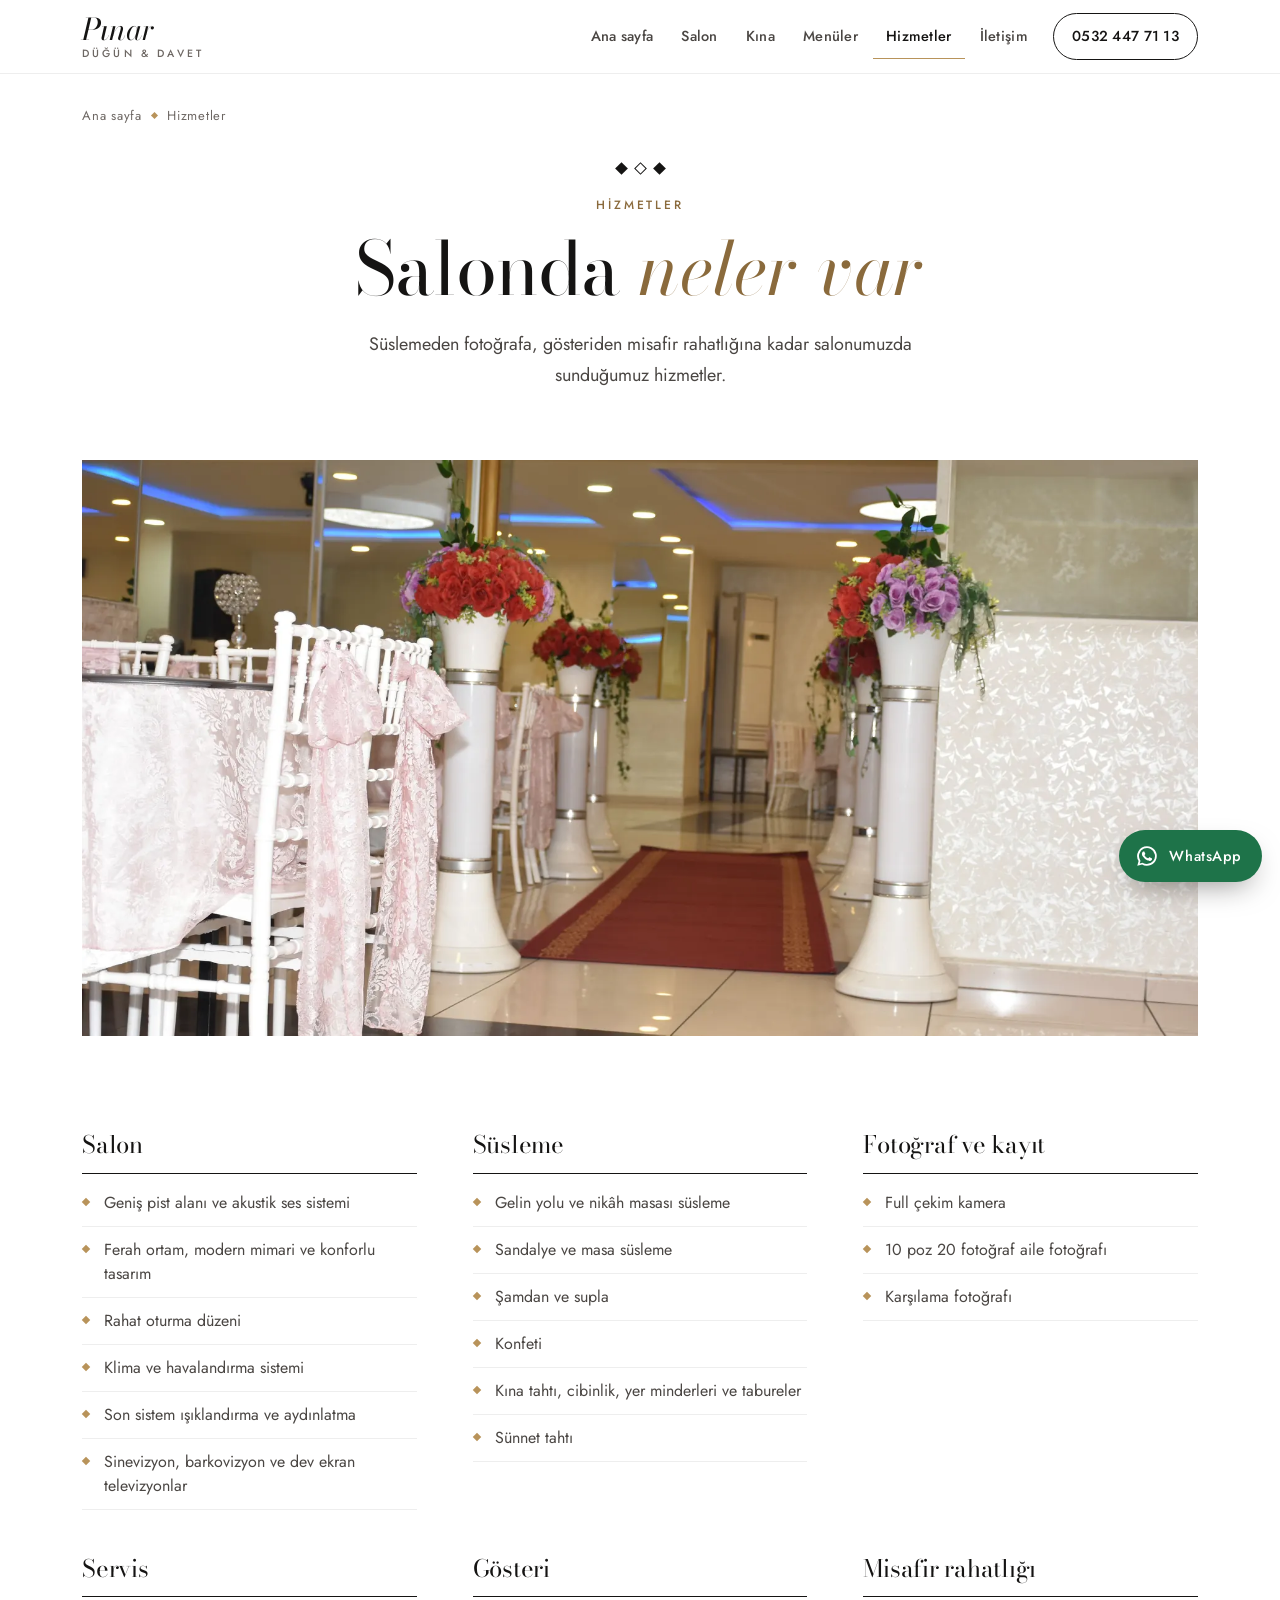
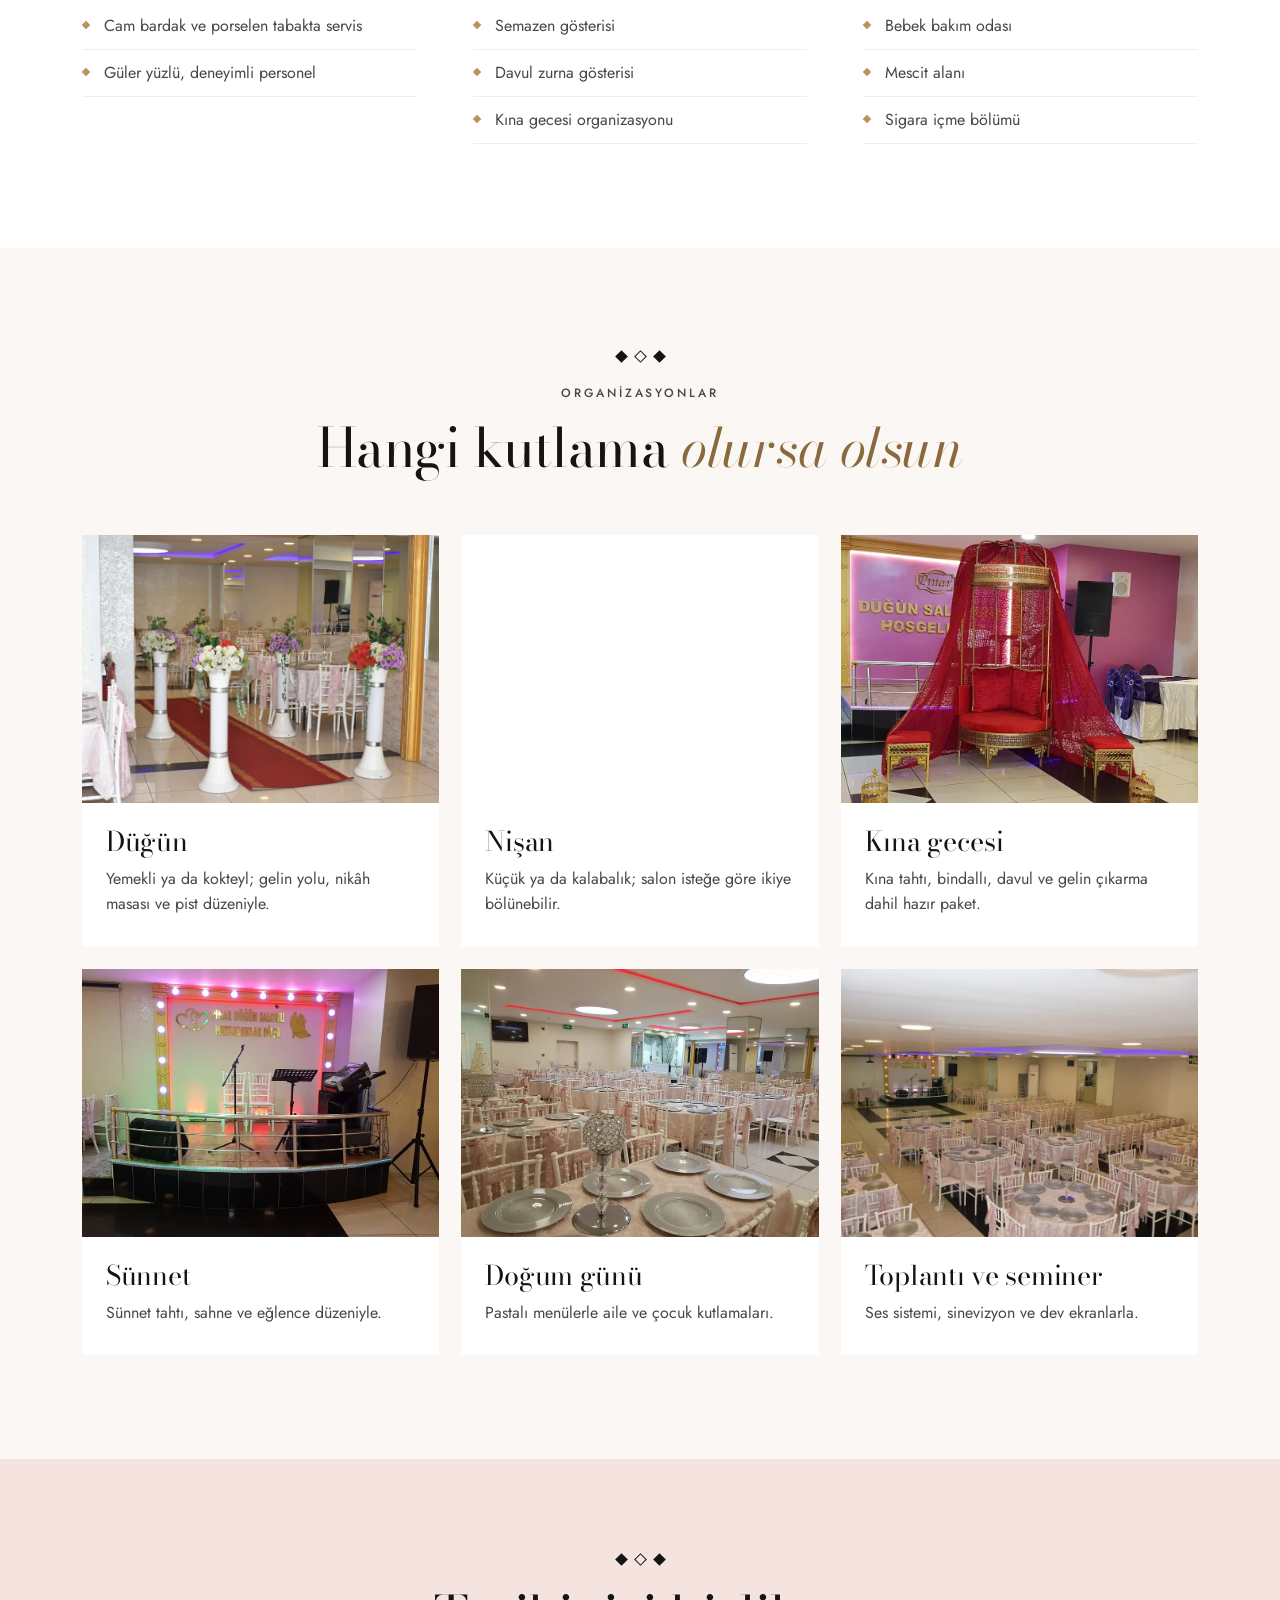
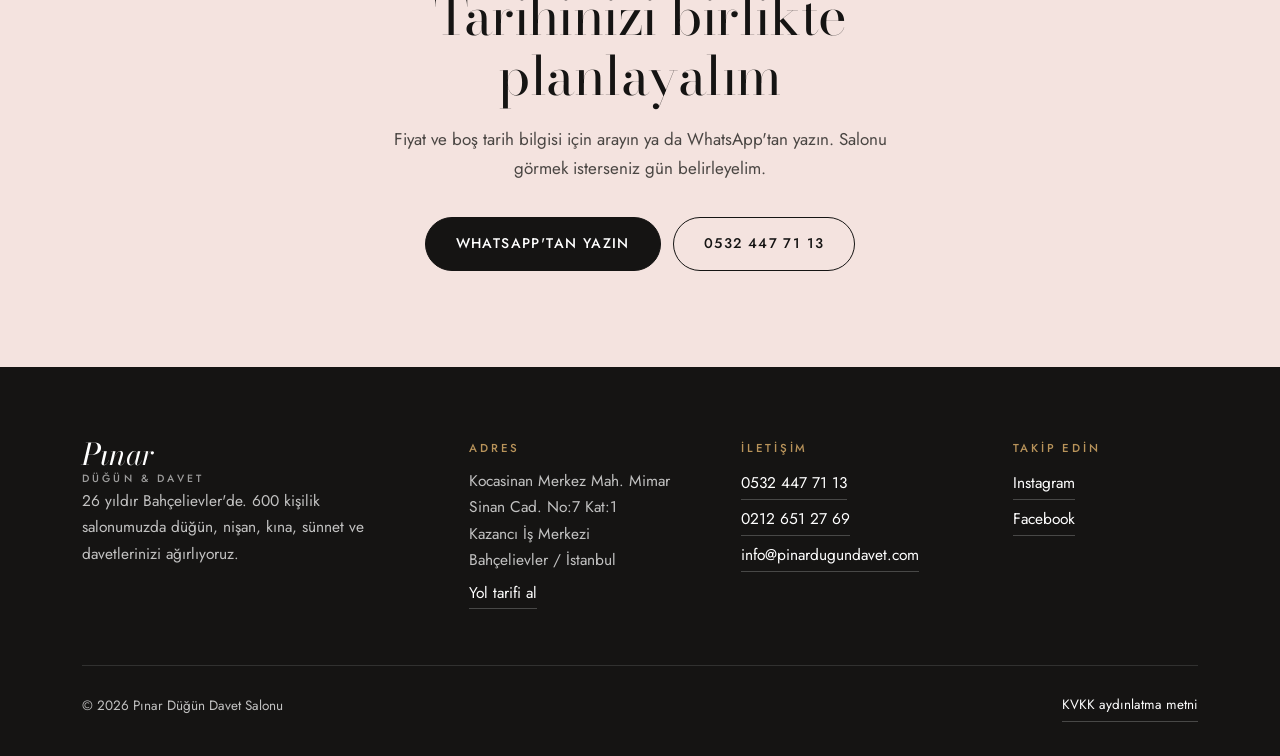
==== hizmetler/index.html @ fd4e66b7 "feat: Pinar Dugun Davet yeni sitesi - 7 sayfa: ana sayfa, salon, kina organizasyonu, menuler, hizmet" ====
<!doctype html>
<html lang="tr">
<head>
<meta charset="utf-8">
<meta name="viewport" content="width=device-width, initial-scale=1">
<title>Hizmetler | Pınar Düğün Salonu Bahçelievler</title>
<meta name="description" content="Gelin yolu ve nikâh masası süsleme, full çekim kamera, aile fotoğrafı, semazen, davul zurna, sinevizyon, bebek bakım odası ve mescit.">
<link rel="canonical" href="https://pinardugundavet.com/hizmetler/">
<meta name="theme-color" content="#FFFFFF">
<meta property="og:type" content="website">
<meta property="og:locale" content="tr_TR">
<meta property="og:site_name" content="Pınar Düğün &amp; Davet">
<meta property="og:url" content="https://pinardugundavet.com/hizmetler/">
<meta property="og:title" content="Hizmetler | Pınar Düğün Salonu Bahçelievler">
<meta property="og:description" content="Gelin yolu ve nikâh masası süsleme, full çekim kamera, aile fotoğrafı, semazen, davul zurna, sinevizyon, bebek bakım odası ve mescit.">
<meta property="og:image" content="https://pinardugundavet.com/assets/img/og.jpg">
<meta property="og:image:width" content="1200">
<meta property="og:image:height" content="630">
<meta name="twitter:card" content="summary_large_image">
<meta name="twitter:image" content="https://pinardugundavet.com/assets/img/og.jpg">
<link rel="icon" href="/favicon.svg" type="image/svg+xml">
<link rel="preconnect" href="https://fonts.googleapis.com">
<link rel="preconnect" href="https://fonts.gstatic.com" crossorigin>
<link rel="stylesheet" href="https://fonts.googleapis.com/css2?family=Bodoni+Moda:ital,opsz,wght@0,6..96,400;0,6..96,500;1,6..96,400&family=Jost:wght@400;500&display=swap">
<link rel="preload" as="image" href="/assets/img/cicekli-sutunlar-900.webp" imagesrcset="/assets/img/cicekli-sutunlar-900.webp 900w, /assets/img/cicekli-sutunlar-1800.webp 1800w" imagesizes="100vw" fetchpriority="high">
<link rel="stylesheet" href="/assets/stil.css">
<script type="application/ld+json">{"@context":"https://schema.org","@type":"BreadcrumbList","itemListElement":[{"@type":"ListItem","position":1,"name":"Ana sayfa","item":"https://pinardugundavet.com/"},{"@type":"ListItem","position":2,"name":"Hizmetler"}]}</script>
</head>
<body>
<a class="atla" href="#icerik">İçeriğe geç</a>
<header class="ust">
  <div class="sar ust__ic">
    <a class="logo" href="/" aria-label="Pınar Düğün &amp; Davet ana sayfa">
      <span class="logo__ad">Pınar</span>
      <span class="logo__alt">Düğün &amp; Davet</span>
    </a>
    <button class="menu-dugme" type="button" aria-expanded="false" aria-controls="ana-menu">
      <span class="menu-dugme__cizgi" aria-hidden="true"></span><span>Menü</span>
    </button>
    <nav class="ust__menu" id="ana-menu" aria-label="Ana menü"><a href="/">Ana sayfa</a><a href="/salon/">Salon</a><a href="/kina-organizasyonu/">Kına</a><a href="/menuler/">Menüler</a><a href="/hizmetler/" aria-current="page">Hizmetler</a><a href="/iletisim/">İletişim</a>
      <a class="ust__ara" href="tel:+905324477113">0532 447 71 13</a>
    </nav>
  </div>
</header>
<main id="icerik">

<div class="sar"><nav aria-label="Neredesiniz"><ol class="kirinti"><li><a href="/">Ana sayfa</a></li><li aria-current="page">Hizmetler</li></ol></nav></div>

<div class="sar">
  <header class="ic-baslik">
    <div class="baklava" aria-hidden="true"><i></i><i></i><i></i></div>
    <p class="ust-yazi">Hizmetler</p>
    <h1>Salonda <em>neler var</em></h1>
    <p>Süslemeden fotoğrafa, gösteriden misafir rahatlığına kadar salonumuzda sunduğumuz hizmetler.</p>
  </header>
</div>
<div class="sar ic-gorsel"><img src="/assets/img/cicekli-sutunlar-900.webp" srcset="/assets/img/cicekli-sutunlar-900.webp 900w, /assets/img/cicekli-sutunlar-1800.webp 1800w" sizes="100vw" alt="Gelin yolunu çevreleyen çiçek sütunları" loading="eager" decoding="async"></div>
<section class="bolum bolum--ust-yok">
  <div class="sar"><div class="hizmet-izgara"><div class="hizmet-grup"><h3>Salon</h3><ul class="liste"><li>Geniş pist alanı ve akustik ses sistemi</li><li>Ferah ortam, modern mimari ve konforlu tasarım</li><li>Rahat oturma düzeni</li><li>Klima ve havalandırma sistemi</li><li>Son sistem ışıklandırma ve aydınlatma</li><li>Sinevizyon, barkovizyon ve dev ekran televizyonlar</li></ul></div><div class="hizmet-grup"><h3>Süsleme</h3><ul class="liste"><li>Gelin yolu ve nikâh masası süsleme</li><li>Sandalye ve masa süsleme</li><li>Şamdan ve supla</li><li>Konfeti</li><li>Kına tahtı, cibinlik, yer minderleri ve tabureler</li><li>Sünnet tahtı</li></ul></div><div class="hizmet-grup"><h3>Fotoğraf ve kayıt</h3><ul class="liste"><li>Full çekim kamera</li><li>10 poz 20 fotoğraf aile fotoğrafı</li><li>Karşılama fotoğrafı</li></ul></div><div class="hizmet-grup"><h3>Servis</h3><ul class="liste"><li>Cam bardak ve porselen tabakta servis</li><li>Güler yüzlü, deneyimli personel</li></ul></div><div class="hizmet-grup"><h3>Gösteri</h3><ul class="liste"><li>Semazen gösterisi</li><li>Davul zurna gösterisi</li><li>Kına gecesi organizasyonu</li></ul></div><div class="hizmet-grup"><h3>Misafir rahatlığı</h3><ul class="liste"><li>Bebek bakım odası</li><li>Mescit alanı</li><li>Sigara içme bölümü</li></ul></div></div></div>
</section>
<section class="bolum bolum--pudra">
  <div class="sar">
    <header class="bolum__ust">
      <div class="baklava" aria-hidden="true"><i></i><i></i><i></i></div>
      <p class="ust-yazi">Organizasyonlar</p>
      <h2>Hangi kutlama <em>olursa olsun</em></h2>
      
    </header>
    <div class="kartlar"><article class="kart"><div class="kart__gorsel"><img src="/assets/img/gelin-yolu-900.webp" srcset="/assets/img/gelin-yolu-900.webp 900w, /assets/img/gelin-yolu-1800.webp 1800w" sizes="(max-width: 640px) 100vw, (max-width: 1000px) 50vw, 33vw" alt="Düğün" loading="lazy" decoding="async"></div><div class="kart__ic"><h3>Düğün</h3><p>Yemekli ya da kokteyl; gelin yolu, nikâh masası ve pist düzeniyle.</p></div></article><article class="kart"><div class="kart__gorsel"><img src="/assets/img/cicekli-sutunlar-900.webp" srcset="/assets/img/cicekli-sutunlar-900.webp 900w, /assets/img/cicekli-sutunlar-1800.webp 1800w" sizes="(max-width: 640px) 100vw, (max-width: 1000px) 50vw, 33vw" alt="Nişan" loading="lazy" decoding="async"></div><div class="kart__ic"><h3>Nişan</h3><p>Küçük ya da kalabalık; salon isteğe göre ikiye bölünebilir.</p></div></article><article class="kart"><div class="kart__gorsel"><img src="/assets/img/kina-tahti-900.webp" srcset="/assets/img/kina-tahti-900.webp 900w, /assets/img/kina-tahti-1800.webp 1800w" sizes="(max-width: 640px) 100vw, (max-width: 1000px) 50vw, 33vw" alt="Kına gecesi" loading="lazy" decoding="async"></div><div class="kart__ic"><h3>Kına gecesi</h3><p>Kına tahtı, bindallı, davul ve gelin çıkarma dahil hazır paket.</p></div></article><article class="kart"><div class="kart__gorsel"><img src="/assets/img/sahne-orkestra-900.webp" srcset="/assets/img/sahne-orkestra-900.webp 900w, /assets/img/sahne-orkestra-1800.webp 1800w" sizes="(max-width: 640px) 100vw, (max-width: 1000px) 50vw, 33vw" alt="Sünnet" loading="lazy" decoding="async"></div><div class="kart__ic"><h3>Sünnet</h3><p>Sünnet tahtı, sahne ve eğlence düzeniyle.</p></div></article><article class="kart"><div class="kart__gorsel"><img src="/assets/img/kristal-susleme-900.webp" srcset="/assets/img/kristal-susleme-900.webp 900w, /assets/img/kristal-susleme-1800.webp 1800w" sizes="(max-width: 640px) 100vw, (max-width: 1000px) 50vw, 33vw" alt="Doğum günü" loading="lazy" decoding="async"></div><div class="kart__ic"><h3>Doğum günü</h3><p>Pastalı menülerle aile ve çocuk kutlamaları.</p></div></article><article class="kart"><div class="kart__gorsel"><img src="/assets/img/salon-sahne-900.webp" srcset="/assets/img/salon-sahne-900.webp 900w, /assets/img/salon-sahne-1800.webp 1800w" sizes="(max-width: 640px) 100vw, (max-width: 1000px) 50vw, 33vw" alt="Toplantı ve seminer" loading="lazy" decoding="async"></div><div class="kart__ic"><h3>Toplantı ve seminer</h3><p>Ses sistemi, sinevizyon ve dev ekranlarla.</p></div></article></div>
  </div>
</section>

<section class="cta">
  <div class="sar cta__ic">
    <div class="baklava" aria-hidden="true"><i></i><i></i><i></i></div>
    <h2>Tarihinizi birlikte planlayalım</h2>
    <p>Fiyat ve boş tarih bilgisi için arayın ya da WhatsApp'tan yazın. Salonu görmek isterseniz gün belirleyelim.</p>
    <div class="eylem eylem--orta">
      <a class="btn" href="https://wa.me/905324477113?text=Merhaba%2C%20salonunuz%20hakk%C4%B1nda%20bilgi%20almak%20istiyorum." target="_blank" rel="noopener">WhatsApp'tan yazın</a>
      <a class="btn btn--cizgi" href="tel:+905324477113">0532 447 71 13</a>
    </div>
  </div>
</section>
</main>
<footer class="alt">
  <div class="sar">
    <div class="alt__izgara">
      <div>
        <p class="logo logo--alt"><span class="logo__ad">Pınar</span><span class="logo__alt">Düğün &amp; Davet</span></p>
        <p class="alt__metin">26 yıldır Bahçelievler'de. 600 kişilik salonumuzda düğün,
          nişan, kına, sünnet ve davetlerinizi ağırlıyoruz.</p>
      </div>
      <div>
        <p class="alt__baslik">Adres</p>
        <p>Kocasinan Merkez Mah. Mimar Sinan Cad. No:7 Kat:1<br>Kazancı İş Merkezi<br>Bahçelievler / İstanbul</p>
        <p><a href="https://www.google.com/maps/search/?api=1&query=P%C4%B1nar+D%C3%BC%C4%9F%C3%BCn+Davet+Salonu+Kocasinan+Bah%C3%A7elievler" target="_blank" rel="noopener">Yol tarifi al</a></p>
      </div>
      <div>
        <p class="alt__baslik">İletişim</p>
        <p><a href="tel:+905324477113">0532 447 71 13</a></p>
        <p><a href="tel:+902126512769">0212 651 27 69</a></p>
        <p><a href="mailto:info@pinardugundavet.com">info@pinardugundavet.com</a></p>
      </div>
      <div>
        <p class="alt__baslik">Takip edin</p>
        <p><a href="https://www.instagram.com/pinardugundavet/" target="_blank" rel="noopener">Instagram</a></p>
        <p><a href="https://www.facebook.com/pinardugundavetsalonu/" target="_blank" rel="noopener">Facebook</a></p>
      </div>
    </div>
    <div class="alt__satir">
      <span>&copy; <span id="yil">2026</span> Pınar Düğün Davet Salonu</span>
      <a href="/kvkk/">KVKK aydınlatma metni</a>
    </div>
  </div>
</footer>
<a class="wp" href="https://wa.me/905324477113?text=Merhaba%2C%20salonunuz%20hakk%C4%B1nda%20bilgi%20almak%20istiyorum." target="_blank" rel="noopener" aria-label="WhatsApp'tan yazın">
  <svg viewBox="0 0 24 24" aria-hidden="true"><path fill="currentColor" d="M12 2.2a9.8 9.8 0 0 0-8.4 14.9L2.3 21.8l4.8-1.3A9.8 9.8 0 1 0 12 2.2Zm0 17.8a8 8 0 0 1-4.1-1.1l-.3-.2-2.9.8.8-2.8-.2-.3A8 8 0 1 1 12 20Zm4.4-6c-.2-.1-1.4-.7-1.7-.8-.2-.1-.4-.1-.5.1l-.8.9c-.1.2-.3.2-.5.1a6.6 6.6 0 0 1-3.3-2.9c-.2-.4.2-.4.7-1.3.1-.2 0-.3 0-.4l-.8-1.8c-.2-.5-.4-.4-.5-.4h-.5a.9.9 0 0 0-.7.3 2.8 2.8 0 0 0-.9 2.1 4.9 4.9 0 0 0 1 2.6 11.2 11.2 0 0 0 4.3 3.8c1.6.7 2.2.7 3 .6a2.6 2.6 0 0 0 1.7-1.2 2.1 2.1 0 0 0 .1-1.2c0-.1-.2-.2-.4-.3Z"/></svg>
  <span>WhatsApp</span>
</a>
<script src="/assets/site.js" defer></script>
</body>
</html>
---- assets/stil.css ----
:root{
  --beyaz:#FFFFFF;
  --kirik:#FAF7F5;
  --pudra:#F4E3DF;
  --murekkep:#151413;
  --murekkep-2:#4A4643;
  --murekkep-3:#6E6864;
  --cizgi:rgba(21,20,19,.13);
  --cizgi-2:rgba(21,20,19,.07);
  --altin:#8A6A3C;
  --altin-2:#B8935A;
  --olcu:1160px;
  --dar:780px;
  --baslik:'Bodoni Moda','Didot','Bodoni MT',Georgia,serif;
  --govde:'Jost',ui-sans-serif,system-ui,'Segoe UI',sans-serif;
  --gecis:.3s cubic-bezier(.22,.61,.36,1);
}

*{box-sizing:border-box;margin:0;padding:0}
html{scroll-behavior:smooth;-webkit-text-size-adjust:100%}
@media (prefers-reduced-motion:reduce){
  html{scroll-behavior:auto}
  *,*::before,*::after{animation:none!important;transition-duration:.01ms!important}
}
body{
  background:var(--beyaz);color:var(--murekkep);
  font-family:var(--govde);font-size:17px;line-height:1.7;
  -webkit-font-smoothing:antialiased;
}
img{display:block;max-width:100%;height:auto}
:target{scroll-margin-top:96px}

.sar{max-width:var(--olcu);margin:0 auto;padding-inline:22px;width:100%}
.sar--dar{max-width:var(--dar)}

a{color:inherit;text-decoration:none;transition:color var(--gecis)}
a:focus-visible,button:focus-visible,summary:focus-visible{outline:2px solid var(--altin);outline-offset:4px;border-radius:2px}

.atla{position:absolute;left:-9999px;top:0;z-index:60;padding:12px 18px;background:var(--murekkep);color:#fff}
.atla:focus{left:10px;top:10px}

/* ---------- baslik dili ---------- */
.ust-yazi{font-size:12px;font-weight:500;letter-spacing:.24em;text-transform:uppercase;color:var(--altin)}
h1,h2,h3{font-family:var(--baslik);font-weight:400;letter-spacing:-.01em;line-height:1.1;text-wrap:balance}
h1{font-size:clamp(42px,7vw,90px);line-height:1.03}
h2{font-size:clamp(32px,4.5vw,54px)}
h3{font-size:clamp(22px,2.4vw,28px)}
h1 em,h2 em{font-style:italic;color:var(--altin)}

/* ---------- baklava motifi (salonun zemininden) ---------- */
.baklava{display:flex;justify-content:center;gap:10px;margin-bottom:22px}
.baklava i{width:9px;height:9px;transform:rotate(45deg);background:var(--murekkep)}
.baklava i:nth-child(2){background:transparent;border:1px solid var(--murekkep)}
.baklava--sol{justify-content:flex-start}

/* ---------- ust ---------- */
.ust{position:sticky;top:0;z-index:50;background:rgba(255,255,255,.95);backdrop-filter:blur(10px);border-bottom:1px solid var(--cizgi-2)}
.ust__ic{display:flex;align-items:center;justify-content:space-between;gap:18px;padding-block:13px}
.logo{display:flex;flex-direction:column;line-height:1}
.logo__ad{font-family:var(--baslik);font-size:30px;font-style:italic;letter-spacing:-.01em}
.logo__alt{font-size:10.5px;font-weight:500;letter-spacing:.3em;text-transform:uppercase;color:var(--murekkep-3);margin-top:5px}
.ust__menu{display:flex;align-items:center;gap:2px}
.ust__menu a{font-size:14.5px;font-weight:500;letter-spacing:.02em;color:var(--murekkep-2);padding:10px 13px;min-height:44px;display:inline-flex;align-items:center}
.ust__menu a:hover{color:var(--murekkep)}
.ust__menu a[aria-current="page"]{color:var(--murekkep);box-shadow:inset 0 -1px 0 var(--altin-2)}
.ust__menu .ust__ara{margin-left:10px;border:1px solid var(--murekkep);color:var(--murekkep);padding-inline:18px;border-radius:999px;transition:background var(--gecis),color var(--gecis)}
.ust__menu .ust__ara:hover{background:var(--murekkep);color:#fff}

.menu-dugme{display:none;align-items:center;gap:10px;background:none;border:1px solid var(--cizgi);border-radius:999px;padding:0 16px;min-height:44px;font:500 13px var(--govde);letter-spacing:.14em;text-transform:uppercase;color:var(--murekkep);cursor:pointer}
.menu-dugme__cizgi,.menu-dugme__cizgi::before,.menu-dugme__cizgi::after{display:block;width:16px;height:1px;background:currentColor;transition:transform var(--gecis)}
.menu-dugme__cizgi{position:relative}
.menu-dugme__cizgi::before,.menu-dugme__cizgi::after{content:"";position:absolute;left:0}
.menu-dugme__cizgi::before{top:-5px}.menu-dugme__cizgi::after{top:5px}
.menu-dugme[aria-expanded="true"] .menu-dugme__cizgi{background:transparent}
.menu-dugme[aria-expanded="true"] .menu-dugme__cizgi::before{transform:translateY(5px) rotate(45deg)}
.menu-dugme[aria-expanded="true"] .menu-dugme__cizgi::after{transform:translateY(-5px) rotate(-45deg)}
@media (max-width:1000px){
  .menu-dugme{display:inline-flex}
  .ust__ic{flex-wrap:wrap}
  .ust__menu{display:none;order:3;width:100%;flex-direction:column;align-items:stretch;gap:0;padding-top:6px;border-top:1px solid var(--cizgi-2);margin-top:12px}
  .ust__menu.acik{display:flex}
  .ust__menu a{min-height:52px;font-size:16px;border-bottom:1px solid var(--cizgi-2)}
  .ust__menu .ust__ara{margin:14px 0 8px;justify-content:center}
}

/* ---------- butonlar ---------- */
.eylem{display:flex;flex-wrap:wrap;gap:12px;margin-top:34px}
.eylem--orta{justify-content:center}
.btn{display:inline-flex;align-items:center;justify-content:center;min-height:52px;padding:14px 30px;border-radius:999px;background:var(--murekkep);color:#fff;border:1px solid var(--murekkep);font-size:14px;font-weight:500;letter-spacing:.1em;text-transform:uppercase;transition:background var(--gecis),color var(--gecis),border-color var(--gecis)}
.btn:hover{background:var(--altin);border-color:var(--altin);color:#fff}
.btn--cizgi{background:transparent;color:var(--murekkep)}
.btn--cizgi:hover{background:var(--murekkep);color:#fff;border-color:var(--murekkep)}
.btn--acik{background:#fff;color:var(--murekkep);border-color:#fff}
.btn--acik:hover{background:var(--pudra);border-color:var(--pudra);color:var(--murekkep)}

/* ---------- kahraman ---------- */
.kahraman{position:relative;min-height:min(86vh,840px);display:flex;align-items:flex-end;color:#fff;overflow:hidden;background:var(--murekkep)}
.kahraman__gorsel{position:absolute;inset:0}
.kahraman__gorsel img{width:100%;height:100%;object-fit:cover;object-position:50% 58%}
.kahraman::after{content:"";position:absolute;inset:0;background:linear-gradient(90deg,rgba(21,20,19,.62) 0%,rgba(21,20,19,.28) 48%,rgba(21,20,19,0) 76%),linear-gradient(180deg,rgba(21,20,19,.22) 0%,rgba(21,20,19,0) 34%,rgba(21,20,19,.6) 100%)}
@media (max-width:760px){.kahraman::after{background:linear-gradient(180deg,rgba(21,20,19,.3) 0%,rgba(21,20,19,.25) 40%,rgba(21,20,19,.8) 100%)}}
.kahraman__ic{position:relative;z-index:2;padding-block:120px 70px}
.kahraman .ust-yazi{color:var(--pudra)}
.kahraman h1{margin-top:18px;max-width:14ch}
.kahraman h1 em{color:var(--pudra)}
.kahraman__metin{margin-top:22px;font-size:clamp(17px,1.5vw,19px);max-width:46ch;color:rgba(255,255,255,.9)}
.kahraman .btn--cizgi{color:#fff;border-color:rgba(255,255,255,.72)}
.kahraman .btn--cizgi:hover{background:#fff;color:var(--murekkep);border-color:#fff}

/* ---------- olcu seridi ---------- */
.olculer{border-bottom:1px solid var(--cizgi-2)}
.olculer__izgara{display:grid;grid-template-columns:repeat(2,1fr)}
@media (min-width:860px){.olculer__izgara{grid-template-columns:repeat(4,1fr)}}
.olcu{padding:34px 18px;text-align:center}
.olcu+.olcu{border-left:1px solid var(--cizgi-2)}
@media (max-width:859px){
  .olcu:nth-child(3){border-left:0}
  .olcu:nth-child(-n+2){border-bottom:1px solid var(--cizgi-2)}
}
.olcu b{display:block;font-family:var(--baslik);font-size:clamp(34px,4vw,48px);font-weight:400;line-height:1;font-variant-numeric:lining-nums}
.olcu span{display:block;margin-top:10px;font-size:12px;font-weight:500;letter-spacing:.16em;text-transform:uppercase;color:var(--murekkep-3)}

/* ---------- bolum ---------- */
.bolum{padding-block:104px}
.bolum--ust-yok{padding-top:0}
.bolum--pudra{background:var(--kirik)}
.bolum__ust{text-align:center;max-width:680px;margin:0 auto 58px}
.bolum__ust h2{margin-top:14px}
.bolum__ust p{margin:20px auto 0;color:var(--murekkep-2);max-width:54ch}

/* ---------- hikaye ---------- */
.hikaye{display:grid;gap:52px;align-items:center;grid-template-columns:1fr}
@media (min-width:900px){.hikaye{grid-template-columns:1fr 1fr;gap:84px}}
.hikaye__gorsel{position:relative;isolation:isolate}
.hikaye__gorsel img{width:100%;aspect-ratio:4/5;object-fit:cover}
.hikaye__gorsel::after{content:"";position:absolute;inset:18px -18px -18px 18px;border:1px solid var(--altin-2);z-index:-1}
@media (max-width:899px){.hikaye__gorsel::after{inset:12px -10px -12px 10px}}
.hikaye h2{margin-top:14px}
.hikaye p{margin-top:20px;color:var(--murekkep-2)}

.zaman{list-style:none;margin-top:30px;border-top:1px solid var(--cizgi)}
.zaman li{display:grid;grid-template-columns:78px 1fr;gap:18px;padding-block:16px;border-bottom:1px solid var(--cizgi)}
.zaman b{font-family:var(--baslik);font-size:24px;font-weight:400;line-height:1.15}
.zaman span{color:var(--murekkep-2);font-size:16px;padding-top:2px}

/* ---------- organizasyon kartlari ---------- */
.kartlar{display:grid;gap:22px;grid-template-columns:1fr}
@media (min-width:640px){.kartlar{grid-template-columns:repeat(2,1fr)}}
@media (min-width:1000px){.kartlar{grid-template-columns:repeat(3,1fr)}}
.kart{display:flex;flex-direction:column;background:var(--beyaz)}
.kart__gorsel{overflow:hidden}
.kart__gorsel img{width:100%;aspect-ratio:4/3;object-fit:cover;transition:transform .8s cubic-bezier(.22,.61,.36,1)}
.kart:hover .kart__gorsel img{transform:scale(1.04)}
.kart__ic{padding:24px 24px 30px}
.kart h3{font-size:27px}
.kart p{margin-top:9px;color:var(--murekkep-2);font-size:16px;line-height:1.6}

/* ---------- galeri ---------- */
.galeri{display:grid;gap:10px;grid-template-columns:repeat(2,1fr)}
@media (min-width:860px){.galeri{grid-template-columns:repeat(4,1fr)}}
.galeri a{position:relative;display:block;overflow:hidden;background:var(--kirik)}
.galeri img{width:100%;height:100%;aspect-ratio:1;object-fit:cover;transition:transform .8s cubic-bezier(.22,.61,.36,1)}
.galeri a:hover img{transform:scale(1.05)}
.galeri a:first-child{grid-column:span 2;grid-row:span 2}
.galeri a:first-child img{aspect-ratio:auto}

/* ---------- isik kutusu ---------- */
.kutu{position:fixed;inset:0;z-index:80;background:rgba(21,20,19,.95);display:flex;align-items:center;justify-content:center;padding:64px 16px}
.kutu[hidden]{display:none}
.kutu figure{margin:0;display:flex;flex-direction:column;align-items:center}
.kutu img{max-height:80vh;max-width:min(1400px,100%);object-fit:contain}
.kutu figcaption{margin-top:16px;text-align:center;color:rgba(255,255,255,.82);font-size:14px;max-width:60ch}
.kutu button{position:absolute;background:none;border:1px solid rgba(255,255,255,.35);color:#fff;width:48px;height:48px;border-radius:999px;font-size:22px;line-height:1;cursor:pointer;transition:border-color var(--gecis),background var(--gecis)}
.kutu button:hover{border-color:#fff;background:rgba(255,255,255,.08)}
.kutu__kapat{top:14px;right:14px}
.kutu__onceki{left:14px;top:50%;transform:translateY(-50%)}
.kutu__sonraki{right:14px;top:50%;transform:translateY(-50%)}

/* ---------- liste ---------- */
.hizmet-izgara{display:grid;gap:46px 56px;grid-template-columns:1fr}
@media (min-width:760px){.hizmet-izgara{grid-template-columns:repeat(2,1fr)}}
@media (min-width:1060px){.hizmet-izgara{grid-template-columns:repeat(3,1fr)}}
.hizmet-grup h3{font-size:24px;padding-bottom:14px;border-bottom:1px solid var(--murekkep)}
.liste{list-style:none;margin-top:6px}
.liste li{position:relative;padding:11px 0 11px 22px;border-bottom:1px solid var(--cizgi-2);color:var(--murekkep-2);font-size:16px;line-height:1.5}
.liste li::before{content:"";position:absolute;left:1px;top:19px;width:6px;height:6px;transform:rotate(45deg);background:var(--altin-2)}
.liste--iki{columns:2;column-gap:48px;margin-top:22px}
.liste--iki li{break-inside:avoid}
@media (max-width:680px){.liste--iki{columns:1}}

/* ---------- menuler ---------- */
.menuler{display:grid;gap:22px;grid-template-columns:1fr}
@media (min-width:760px){.menuler{grid-template-columns:repeat(2,1fr)}}
@media (min-width:1080px){.menuler{grid-template-columns:repeat(3,1fr)}}
.menu{background:var(--beyaz);border:1px solid var(--cizgi);padding:38px 30px 32px;text-align:center;display:flex;flex-direction:column}
.menu__tur{font-size:11.5px;font-weight:500;letter-spacing:.24em;text-transform:uppercase;color:var(--altin)}
.menu h3{margin-top:12px;font-size:28px}
.menu ul{list-style:none;margin-top:22px;padding-top:20px;border-top:1px solid var(--cizgi-2)}
.menu li{padding-block:6px;color:var(--murekkep-2);font-size:16px}
.menu__not{margin-top:auto;padding-top:20px;font-size:14px;font-style:italic;color:var(--murekkep-3)}
.ekler{margin-top:44px;text-align:center;color:var(--murekkep-2)}
.ekler p+p{margin-top:6px}

/* ---------- kina vitrini ---------- */
.vitrin{display:grid;gap:52px;grid-template-columns:1fr;align-items:center}
@media (min-width:920px){.vitrin{grid-template-columns:.92fr 1.08fr;gap:76px}}
.vitrin__gorseller{display:grid;gap:12px;grid-template-columns:1.2fr 1fr;grid-template-rows:1fr 1fr}
.vitrin__gorseller img{width:100%;height:100%;object-fit:cover}
.vitrin__gorseller img:first-child{grid-row:span 2;aspect-ratio:3/4}
.vitrin__gorseller img:not(:first-child){aspect-ratio:1}
.vitrin h2{margin-top:14px}
.vitrin p{margin-top:18px;color:var(--murekkep-2)}

/* ---------- sss ---------- */
.sss-liste{border-top:1px solid var(--murekkep)}
.sss{border-bottom:1px solid var(--cizgi)}
.sss summary{list-style:none;cursor:pointer;display:flex;justify-content:space-between;align-items:center;gap:20px;padding-block:24px;min-height:56px;font-family:var(--baslik);font-size:clamp(19px,2vw,23px);line-height:1.3;transition:color var(--gecis)}
.sss summary::-webkit-details-marker{display:none}
.sss summary::after{content:"+";font-family:var(--govde);font-size:26px;font-weight:300;color:var(--altin);flex:none;transition:transform var(--gecis)}
.sss[open] summary::after{transform:rotate(45deg)}
.sss summary:hover{color:var(--altin)}
.sss p{padding-bottom:26px;color:var(--murekkep-2);max-width:62ch}

/* ---------- iletisim ---------- */
.iletisim{display:grid;gap:52px;grid-template-columns:1fr}
@media (min-width:900px){.iletisim{grid-template-columns:1fr 1.15fr;gap:64px}}
.iletisim__blok{padding-block:22px;border-bottom:1px solid var(--cizgi)}
.iletisim__blok:first-child{border-top:1px solid var(--murekkep)}
.iletisim__etiket{font-size:12px;font-weight:500;letter-spacing:.22em;text-transform:uppercase;color:var(--altin);margin-bottom:6px}
.iletisim__blok a{display:inline-flex;align-items:center;min-height:40px;font-family:var(--baslik);font-size:25px}
.iletisim__blok a:hover{color:var(--altin)}
.iletisim__blok address{font-style:normal;font-size:18px;line-height:1.6}
.harita{width:100%;aspect-ratio:4/3;border:0;background:var(--kirik)}

/* ---------- ic sayfa ---------- */
.kirinti{list-style:none;display:flex;flex-wrap:wrap;gap:4px 10px;font-size:13px;letter-spacing:.06em;color:var(--murekkep-3);padding-top:28px}
.kirinti li{display:inline-flex;align-items:center;min-height:28px}
.kirinti li+li::before{content:"";width:5px;height:5px;transform:rotate(45deg);background:var(--altin-2);margin-right:10px}
.kirinti a:hover{color:var(--murekkep)}
.ic-baslik{padding-block:34px 70px;text-align:center}
.ic-baslik h1{font-size:clamp(40px,6vw,74px);margin-top:16px}
.ic-baslik p:not(.ust-yazi){margin:22px auto 0;color:var(--murekkep-2);max-width:56ch;font-size:18px}
.ic-gorsel{margin-bottom:96px}
.ic-gorsel img{width:100%;height:min(64vh,600px);object-fit:cover}
.yasal p+p{margin-top:16px}
.yasal{color:var(--murekkep-2)}
.yasal a{border-bottom:1px solid var(--cizgi)}

/* ---------- cta ---------- */
.cta{background:var(--pudra);padding-block:96px;text-align:center}
.cta h2{max-width:18ch;margin:0 auto}
.cta p{margin:20px auto 0;max-width:52ch;color:var(--murekkep-2)}

/* ---------- alt ---------- */
.alt{background:var(--murekkep);color:rgba(255,255,255,.74);padding-block:72px 34px;font-size:15.5px}
.alt a{color:#fff;display:inline-flex;align-items:center;min-height:32px;border-bottom:1px solid rgba(255,255,255,.22);transition:border-color var(--gecis)}
.alt a:hover{border-color:#fff}
.alt__izgara{display:grid;gap:40px;grid-template-columns:1fr}
@media (min-width:680px){.alt__izgara{grid-template-columns:repeat(2,1fr)}}
@media (min-width:1000px){.alt__izgara{grid-template-columns:1.5fr 1fr 1fr .8fr}}
.logo--alt .logo__ad{color:#fff}
.logo--alt .logo__alt{color:rgba(255,255,255,.58)}
.alt__metin{margin-top:18px;max-width:34ch;line-height:1.7}
.alt__baslik{font-size:11.5px;font-weight:500;letter-spacing:.24em;text-transform:uppercase;color:var(--altin-2);margin-bottom:10px}
.alt__izgara p+p{margin-top:4px}
.alt__satir{display:flex;flex-wrap:wrap;gap:10px 24px;justify-content:space-between;align-items:center;margin-top:56px;padding-top:24px;border-top:1px solid rgba(255,255,255,.12);font-size:13.5px}

/* ---------- whatsapp ---------- */
.wp{position:fixed;right:18px;bottom:18px;z-index:45;display:inline-flex;align-items:center;gap:10px;min-height:52px;padding:0 20px 0 16px;border-radius:999px;background:#1E7349;color:#fff;font-size:14.5px;font-weight:500;letter-spacing:.04em;box-shadow:0 12px 30px -12px rgba(21,20,19,.55);transition:transform var(--gecis),background var(--gecis)}
.wp:hover{transform:translateY(-2px);background:#185F3C}
.wp svg{width:24px;height:24px}
@media (max-width:560px){.wp span{display:none}.wp{padding:0;width:56px;justify-content:center}}

@media (max-width:640px){
  body{font-size:16px}
  .bolum{padding-block:72px}
  .bolum__ust{margin-bottom:42px}
  .kahraman__ic{padding-block:100px 54px}
  .cta{padding-block:72px}
  .ic-gorsel{margin-bottom:64px}
  .menu{padding:32px 22px 28px}
}
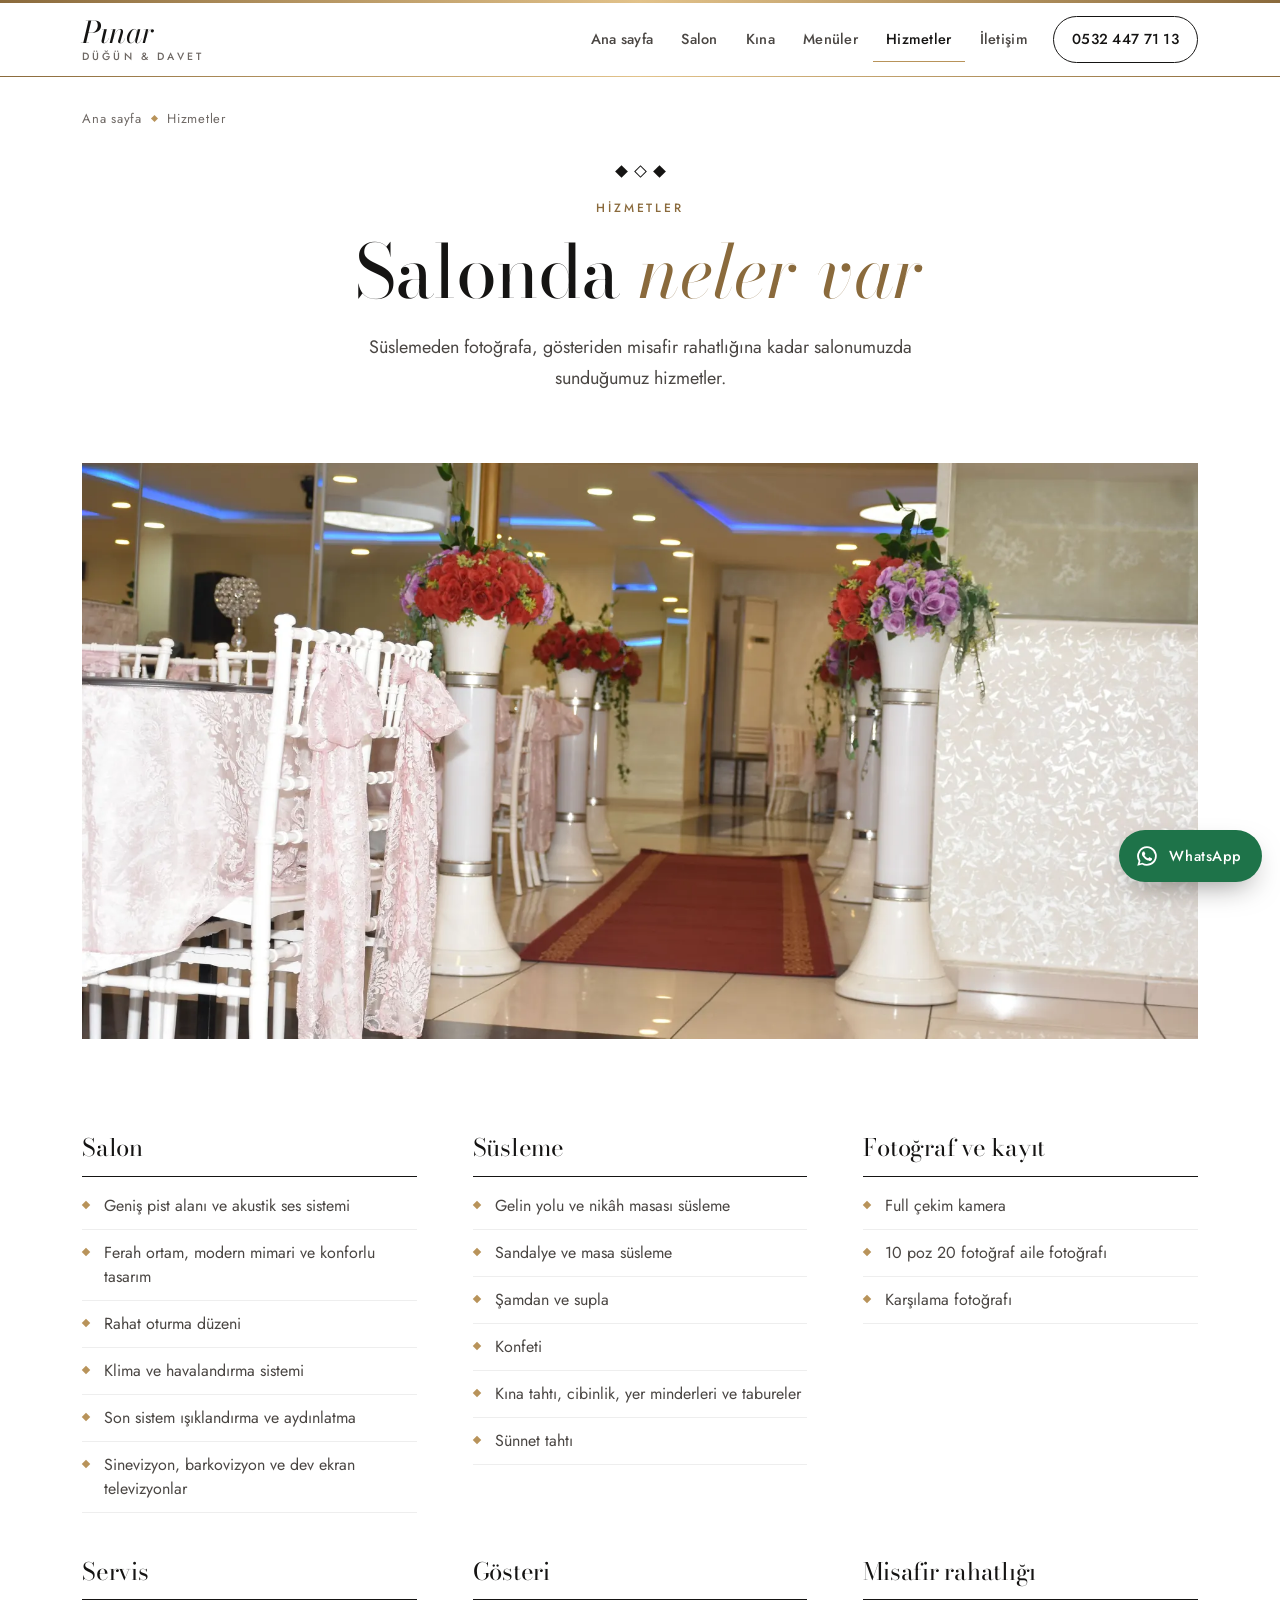
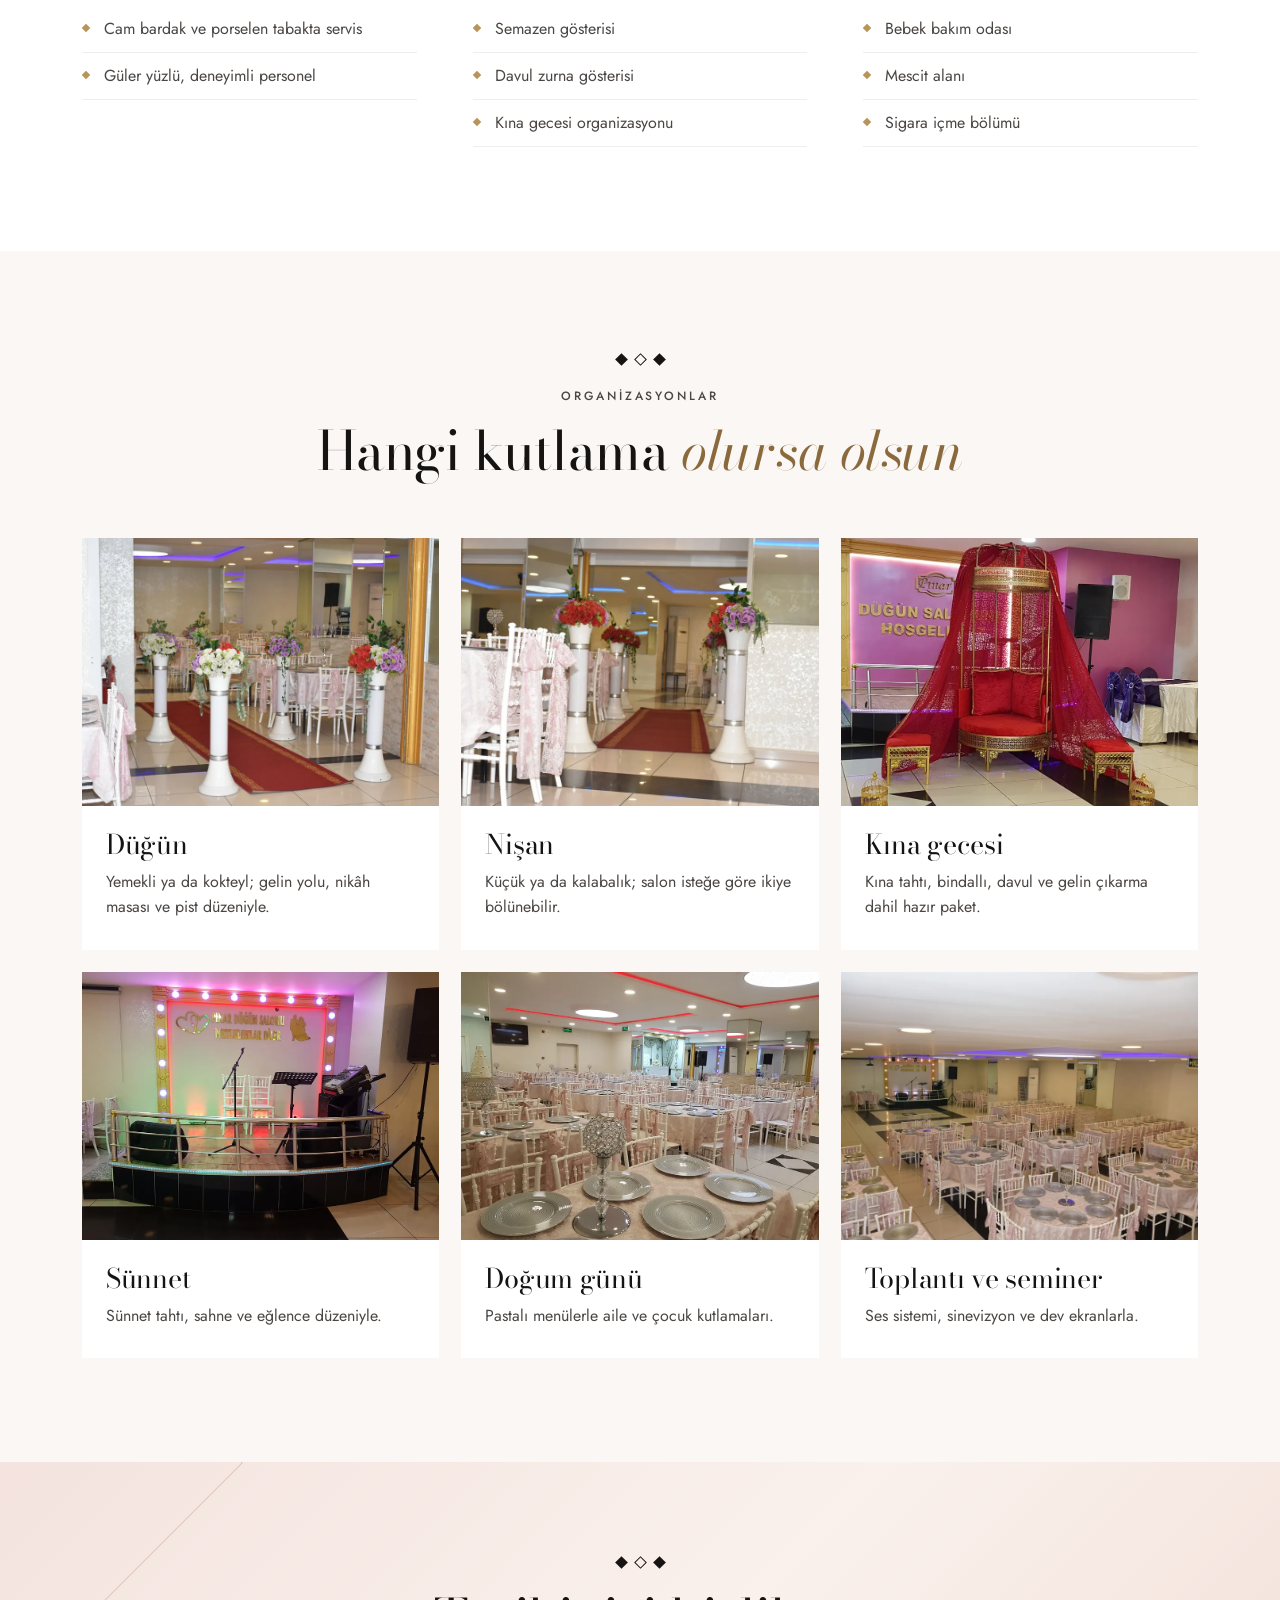
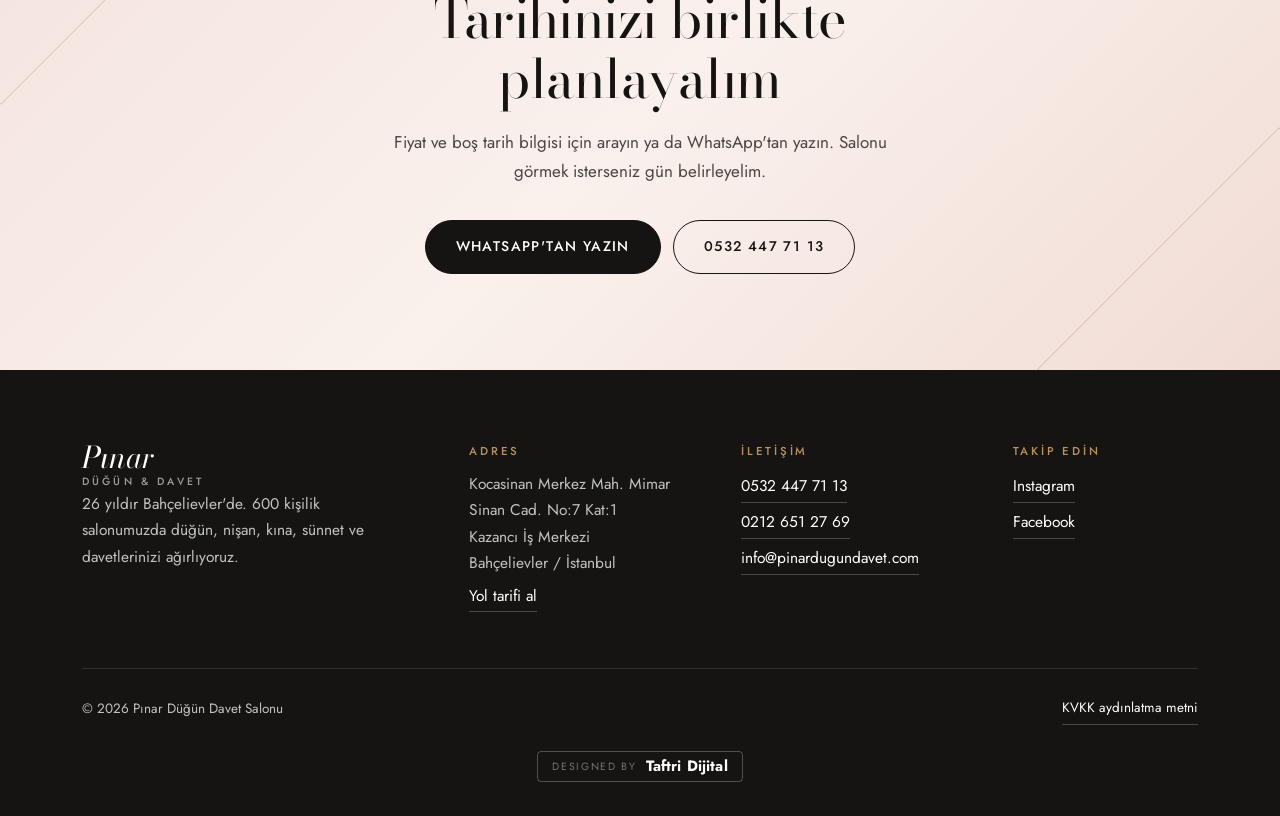
==== commit 0ef1964f: "feat: gosterisli ana sayfa (slayt, altin parilti, kayan serit, koyu kina bolumu, sayaclar) + Designe" ====
--- a/hizmetler/index.html
+++ b/hizmetler/index.html
@@ -60,13 +60,13 @@
 </section>
 <section class="bolum bolum--pudra">
   <div class="sar">
-    <header class="bolum__ust">
+    <header class="bolum__ust belir">
       <div class="baklava" aria-hidden="true"><i></i><i></i><i></i></div>
       <p class="ust-yazi">Organizasyonlar</p>
       <h2>Hangi kutlama <em>olursa olsun</em></h2>
       
     </header>
-    <div class="kartlar"><article class="kart"><div class="kart__gorsel"><img src="/assets/img/gelin-yolu-900.webp" srcset="/assets/img/gelin-yolu-900.webp 900w, /assets/img/gelin-yolu-1800.webp 1800w" sizes="(max-width: 640px) 100vw, (max-width: 1000px) 50vw, 33vw" alt="Düğün" loading="lazy" decoding="async"></div><div class="kart__ic"><h3>Düğün</h3><p>Yemekli ya da kokteyl; gelin yolu, nikâh masası ve pist düzeniyle.</p></div></article><article class="kart"><div class="kart__gorsel"><img src="/assets/img/cicekli-sutunlar-900.webp" srcset="/assets/img/cicekli-sutunlar-900.webp 900w, /assets/img/cicekli-sutunlar-1800.webp 1800w" sizes="(max-width: 640px) 100vw, (max-width: 1000px) 50vw, 33vw" alt="Nişan" loading="lazy" decoding="async"></div><div class="kart__ic"><h3>Nişan</h3><p>Küçük ya da kalabalık; salon isteğe göre ikiye bölünebilir.</p></div></article><article class="kart"><div class="kart__gorsel"><img src="/assets/img/kina-tahti-900.webp" srcset="/assets/img/kina-tahti-900.webp 900w, /assets/img/kina-tahti-1800.webp 1800w" sizes="(max-width: 640px) 100vw, (max-width: 1000px) 50vw, 33vw" alt="Kına gecesi" loading="lazy" decoding="async"></div><div class="kart__ic"><h3>Kına gecesi</h3><p>Kına tahtı, bindallı, davul ve gelin çıkarma dahil hazır paket.</p></div></article><article class="kart"><div class="kart__gorsel"><img src="/assets/img/sahne-orkestra-900.webp" srcset="/assets/img/sahne-orkestra-900.webp 900w, /assets/img/sahne-orkestra-1800.webp 1800w" sizes="(max-width: 640px) 100vw, (max-width: 1000px) 50vw, 33vw" alt="Sünnet" loading="lazy" decoding="async"></div><div class="kart__ic"><h3>Sünnet</h3><p>Sünnet tahtı, sahne ve eğlence düzeniyle.</p></div></article><article class="kart"><div class="kart__gorsel"><img src="/assets/img/kristal-susleme-900.webp" srcset="/assets/img/kristal-susleme-900.webp 900w, /assets/img/kristal-susleme-1800.webp 1800w" sizes="(max-width: 640px) 100vw, (max-width: 1000px) 50vw, 33vw" alt="Doğum günü" loading="lazy" decoding="async"></div><div class="kart__ic"><h3>Doğum günü</h3><p>Pastalı menülerle aile ve çocuk kutlamaları.</p></div></article><article class="kart"><div class="kart__gorsel"><img src="/assets/img/salon-sahne-900.webp" srcset="/assets/img/salon-sahne-900.webp 900w, /assets/img/salon-sahne-1800.webp 1800w" sizes="(max-width: 640px) 100vw, (max-width: 1000px) 50vw, 33vw" alt="Toplantı ve seminer" loading="lazy" decoding="async"></div><div class="kart__ic"><h3>Toplantı ve seminer</h3><p>Ses sistemi, sinevizyon ve dev ekranlarla.</p></div></article></div>
+    <div class="kartlar"><article class="kart belir"><div class="kart__gorsel"><img src="/assets/img/gelin-yolu-900.webp" srcset="/assets/img/gelin-yolu-900.webp 900w, /assets/img/gelin-yolu-1800.webp 1800w" sizes="(max-width: 640px) 100vw, (max-width: 1000px) 50vw, 33vw" alt="Düğün" loading="lazy" decoding="async"></div><div class="kart__ic"><h3>Düğün</h3><p>Yemekli ya da kokteyl; gelin yolu, nikâh masası ve pist düzeniyle.</p></div></article><article class="kart belir"><div class="kart__gorsel"><img src="/assets/img/cicekli-sutunlar-900.webp" srcset="/assets/img/cicekli-sutunlar-900.webp 900w, /assets/img/cicekli-sutunlar-1800.webp 1800w" sizes="(max-width: 640px) 100vw, (max-width: 1000px) 50vw, 33vw" alt="Nişan" loading="lazy" decoding="async"></div><div class="kart__ic"><h3>Nişan</h3><p>Küçük ya da kalabalık; salon isteğe göre ikiye bölünebilir.</p></div></article><article class="kart belir"><div class="kart__gorsel"><img src="/assets/img/kina-tahti-900.webp" srcset="/assets/img/kina-tahti-900.webp 900w, /assets/img/kina-tahti-1800.webp 1800w" sizes="(max-width: 640px) 100vw, (max-width: 1000px) 50vw, 33vw" alt="Kına gecesi" loading="lazy" decoding="async"></div><div class="kart__ic"><h3>Kına gecesi</h3><p>Kına tahtı, bindallı, davul ve gelin çıkarma dahil hazır paket.</p></div></article><article class="kart belir"><div class="kart__gorsel"><img src="/assets/img/sahne-orkestra-900.webp" srcset="/assets/img/sahne-orkestra-900.webp 900w, /assets/img/sahne-orkestra-1800.webp 1800w" sizes="(max-width: 640px) 100vw, (max-width: 1000px) 50vw, 33vw" alt="Sünnet" loading="lazy" decoding="async"></div><div class="kart__ic"><h3>Sünnet</h3><p>Sünnet tahtı, sahne ve eğlence düzeniyle.</p></div></article><article class="kart belir"><div class="kart__gorsel"><img src="/assets/img/kristal-susleme-900.webp" srcset="/assets/img/kristal-susleme-900.webp 900w, /assets/img/kristal-susleme-1800.webp 1800w" sizes="(max-width: 640px) 100vw, (max-width: 1000px) 50vw, 33vw" alt="Doğum günü" loading="lazy" decoding="async"></div><div class="kart__ic"><h3>Doğum günü</h3><p>Pastalı menülerle aile ve çocuk kutlamaları.</p></div></article><article class="kart belir"><div class="kart__gorsel"><img src="/assets/img/salon-sahne-900.webp" srcset="/assets/img/salon-sahne-900.webp 900w, /assets/img/salon-sahne-1800.webp 1800w" sizes="(max-width: 640px) 100vw, (max-width: 1000px) 50vw, 33vw" alt="Toplantı ve seminer" loading="lazy" decoding="async"></div><div class="kart__ic"><h3>Toplantı ve seminer</h3><p>Ses sistemi, sinevizyon ve dev ekranlarla.</p></div></article></div>
   </div>
 </section>
 
@@ -111,6 +111,7 @@
       <span>&copy; <span id="yil">2026</span> Pınar Düğün Davet Salonu</span>
       <a href="/kvkk/">KVKK aydınlatma metni</a>
     </div>
+    <div class="taftri-credit"><span class="taftri-credit__rozet"><span class="taftri-credit__etiket">DESIGNED BY</span><a href="https://taftri.com/" target="_blank" rel="noopener">Taftri Dijital</a></span></div>
   </div>
 </footer>
 <a class="wp" href="https://wa.me/905324477113?text=Merhaba%2C%20salonunuz%20hakk%C4%B1nda%20bilgi%20almak%20istiyorum." target="_blank" rel="noopener" aria-label="WhatsApp'tan yazın">
--- a/assets/stil.css
+++ b/assets/stil.css
@@ -97,7 +97,7 @@
 .kahraman{position:relative;min-height:min(86vh,840px);display:flex;align-items:flex-end;color:#fff;overflow:hidden;background:var(--murekkep)}
 .kahraman__gorsel{position:absolute;inset:0}
 .kahraman__gorsel img{width:100%;height:100%;object-fit:cover;object-position:50% 58%}
-.kahraman::after{content:"";position:absolute;inset:0;background:linear-gradient(90deg,rgba(21,20,19,.62) 0%,rgba(21,20,19,.28) 48%,rgba(21,20,19,0) 76%),linear-gradient(180deg,rgba(21,20,19,.22) 0%,rgba(21,20,19,0) 34%,rgba(21,20,19,.6) 100%)}
+.kahraman::after{content:"";position:absolute;inset:0;background:linear-gradient(90deg,rgba(21,20,19,.72) 0%,rgba(21,20,19,.36) 50%,rgba(21,20,19,0) 76%),linear-gradient(180deg,rgba(21,20,19,.22) 0%,rgba(21,20,19,0) 34%,rgba(21,20,19,.6) 100%)}
 @media (max-width:760px){.kahraman::after{background:linear-gradient(180deg,rgba(21,20,19,.3) 0%,rgba(21,20,19,.25) 40%,rgba(21,20,19,.8) 100%)}}
 .kahraman__ic{position:relative;z-index:2;padding-block:120px 70px}
 .kahraman .ust-yazi{color:var(--pudra)}
@@ -280,3 +280,109 @@
   .ic-gorsel{margin-bottom:64px}
   .menu{padding:32px 22px 28px}
 }
+/* =====================================================================
+   GOSTERIS KATMANI: slayt, altin parilti, serit, koyu bolum, belirme
+   ===================================================================== */
+:root{--altin-3:#E2C28A;--altin-4:#F6E7C8;--gece:#100F0E}
+.ust{border-top:3px solid transparent;border-image:linear-gradient(90deg,var(--altin),var(--altin-3),var(--altin)) 1}
+
+/* kahraman */
+.kahraman{min-height:calc(100svh - 76px)}
+.slayt{position:absolute;inset:0;opacity:0;transition:opacity 1.8s ease}
+.slayt.aktif{opacity:1}
+.slayt img{width:100%;height:100%;object-fit:cover;object-position:50% 58%;transform:scale(1.02)}
+.slayt.aktif img{animation:yakinlas 9s ease-out forwards}
+@keyframes yakinlas{from{transform:scale(1.02)}to{transform:scale(1.14)}}
+.kahraman h1{font-size:clamp(46px,8vw,104px);text-shadow:0 2px 30px rgba(0,0,0,.25)}
+.kahraman h1 em,.alinti em,.bolum--gece h2 em{
+  background:linear-gradient(100deg,var(--altin-3) 0%,var(--altin-4) 22%,#C9A36A 45%,var(--altin-4) 68%,var(--altin-3) 100%);
+  background-size:250% 100%;-webkit-background-clip:text;background-clip:text;color:transparent;
+  animation:parilti 7s linear infinite;padding-right:.06em;text-shadow:none}
+@keyframes parilti{from{background-position:100% 0}to{background-position:-150% 0}}
+.kahraman .ust-yazi{color:var(--altin-3)}
+.giris{opacity:0;transform:translateY(26px);animation:giris 1.1s cubic-bezier(.22,.61,.36,1) forwards}
+.giris--1{animation-delay:.15s}.giris--2{animation-delay:.35s}.giris--3{animation-delay:.6s}.giris--4{animation-delay:.85s}
+@keyframes giris{to{opacity:1;transform:none}}
+.kaydir{position:absolute;z-index:3;left:50%;bottom:22px;transform:translateX(-50%);width:30px;height:48px;border:1px solid rgba(255,255,255,.6);border-radius:999px}
+.kaydir span{position:absolute;left:50%;top:9px;width:3px;height:9px;margin-left:-1.5px;border-radius:2px;background:#fff;animation:kaydir 1.8s ease-in-out infinite}
+@keyframes kaydir{0%{opacity:0;transform:translateY(0)}30%{opacity:1}100%{opacity:0;transform:translateY(16px)}}
+@media (max-width:760px){.kaydir{display:none}}
+
+/* butonlar */
+.btn{position:relative;overflow:hidden;isolation:isolate}
+.btn::after{content:"";position:absolute;top:0;left:-60%;width:40%;height:100%;z-index:-1;background:linear-gradient(100deg,transparent,rgba(255,255,255,.35),transparent);transform:skewX(-20deg);transition:left .7s ease}
+.btn:hover::after{left:120%}
+.btn--altin{background:linear-gradient(120deg,#B8935A,#E2C28A 50%,#B8935A);background-size:200% 100%;border-color:transparent;color:var(--murekkep);transition:background-position .6s ease}
+.btn--altin:hover{background-position:100% 0;color:var(--murekkep);border-color:transparent}
+
+/* kayan serit */
+.serit{background:var(--gece);color:var(--altin-3);overflow:hidden;padding-block:20px;border-bottom:1px solid rgba(226,194,138,.25)}
+.serit__iz{display:flex;width:max-content;animation:serit 38s linear infinite}
+.serit__grup{display:flex;align-items:center;flex:none}
+.serit span{font-family:var(--baslik);font-style:italic;font-size:clamp(24px,3vw,36px);line-height:1;padding-inline:26px;white-space:nowrap}
+.serit i{width:8px;height:8px;transform:rotate(45deg);border:1px solid var(--altin-3);flex:none}
+@keyframes serit{to{transform:translateX(-50%)}}
+
+/* olcu seridi koyu */
+.olculer{background:var(--murekkep);color:#fff;border-bottom:0}
+.olcu+.olcu{border-left-color:rgba(255,255,255,.1)}
+@media (max-width:859px){.olcu:nth-child(-n+2){border-bottom-color:rgba(255,255,255,.1)}}
+.olcu b{color:var(--altin-3);font-size:clamp(40px,5vw,62px)}
+.olcu span{color:rgba(255,255,255,.66)}
+
+/* kartlar */
+.kart{transition:transform .5s cubic-bezier(.22,.61,.36,1),box-shadow .5s}
+.kart:hover{transform:translateY(-6px);box-shadow:0 26px 50px -30px rgba(21,20,19,.45)}
+.kart__gorsel{position:relative}
+.kart__gorsel::after{content:"";position:absolute;inset:14px;border:1px solid rgba(255,255,255,.85);opacity:0;transform:scale(1.04);transition:opacity .5s,transform .5s}
+.kart:hover .kart__gorsel::after{opacity:1;transform:none}
+.kart h3{transition:color var(--gecis)}
+.kart:hover h3{color:var(--altin)}
+
+/* galeri */
+.galeri a::after{content:"+";position:absolute;inset:0;display:flex;align-items:center;justify-content:center;font-size:40px;font-weight:300;color:#fff;background:rgba(21,20,19,.38);opacity:0;transition:opacity .45s}
+.galeri a:hover::after{opacity:1}
+
+/* alinti bandi */
+.alinti{position:relative;padding-block:clamp(110px,16vw,190px);text-align:center;color:#fff;background:#151413 url(/assets/img/salon-isik-1800.webp) center/cover fixed}
+.alinti::before{content:"";position:absolute;inset:0;background:radial-gradient(ellipse at center,rgba(16,15,14,.55),rgba(16,15,14,.86))}
+.alinti__ic{position:relative}
+.alinti .baklava i{background:var(--altin-3)}
+.alinti .baklava i:nth-child(2){background:transparent;border-color:var(--altin-3)}
+.alinti__metin{font-family:var(--baslik);font-size:clamp(30px,4.6vw,60px);line-height:1.15;max-width:20ch;margin:0 auto;text-wrap:balance}
+.alinti__imza{margin-top:26px;font-size:12px;font-weight:500;letter-spacing:.26em;text-transform:uppercase;color:rgba(255,255,255,.7)}
+@media (hover:none){.alinti{background-attachment:scroll}}
+
+/* koyu bolum (kina) */
+.bolum--gece{background:var(--gece);color:#fff}
+.bolum--gece .ust-yazi{color:var(--altin-3)}
+.bolum--gece p{color:rgba(255,255,255,.76)}
+.bolum--gece .baklava i{background:var(--altin-3)}
+.bolum--gece .baklava i:nth-child(2){background:transparent;border-color:var(--altin-3)}
+.bolum--gece .vitrin__gorseller img{outline:1px solid rgba(226,194,138,.35);outline-offset:6px}
+
+/* cta */
+.cta{background:linear-gradient(135deg,#F4E3DF 0%,#FAF1EC 50%,#F1DCD5 100%);position:relative;overflow:hidden}
+.cta::before,.cta::after{content:"";position:absolute;width:340px;height:340px;border:1px solid rgba(138,106,60,.25);transform:rotate(45deg)}
+.cta::before{left:-170px;top:-170px}.cta::after{right:-170px;bottom:-170px}
+.cta__ic{position:relative}
+
+/* belirme (yalniz JS calisirsa gizlenir) */
+.js .belir{opacity:0;transform:translateY(34px);transition:opacity 1s cubic-bezier(.22,.61,.36,1),transform 1s cubic-bezier(.22,.61,.36,1)}
+.js .belir.gorundu{opacity:1;transform:none}
+.js .kartlar .belir:nth-child(3n+2){transition-delay:.12s}
+.js .kartlar .belir:nth-child(3n){transition-delay:.24s}
+
+/* taftri rozeti */
+.taftri-credit{display:flex;justify-content:center;margin-top:26px}
+.taftri-credit__rozet{display:inline-flex;align-items:center;gap:9px;border:1px solid rgba(255,255,255,.26);padding:7px 14px;border-radius:4px;line-height:1}
+.taftri-credit__etiket{font-size:10.5px;letter-spacing:.16em;opacity:.55}
+.alt .taftri-credit a{font-weight:700;font-size:15px;letter-spacing:.01em;color:#fff;border:0;min-height:0}
+.alt .taftri-credit a:hover{color:var(--altin-3)}
+@media (max-width:560px){.alt{padding-bottom:96px}}
+
+@media (prefers-reduced-motion:reduce){
+  .giris,.js .belir{opacity:1!important;transform:none!important}
+  .serit__iz{animation:none}
+}
+
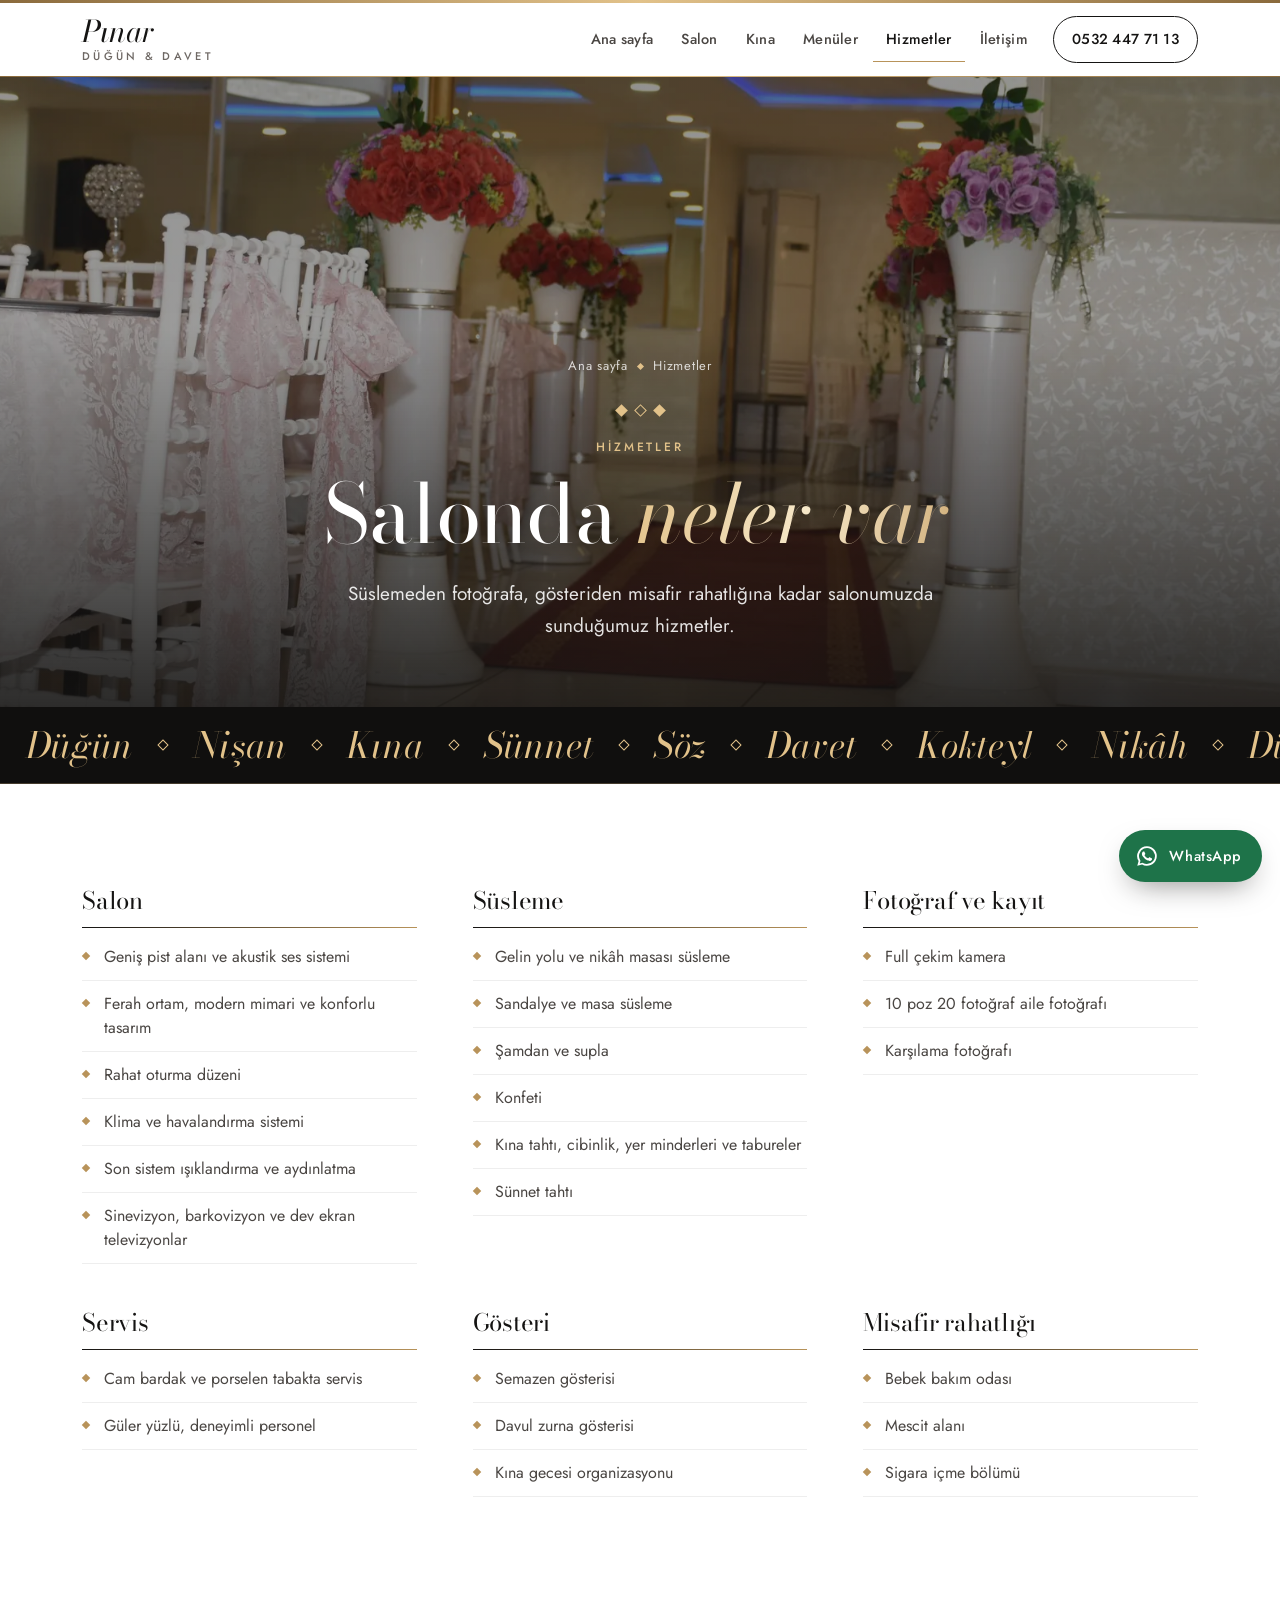
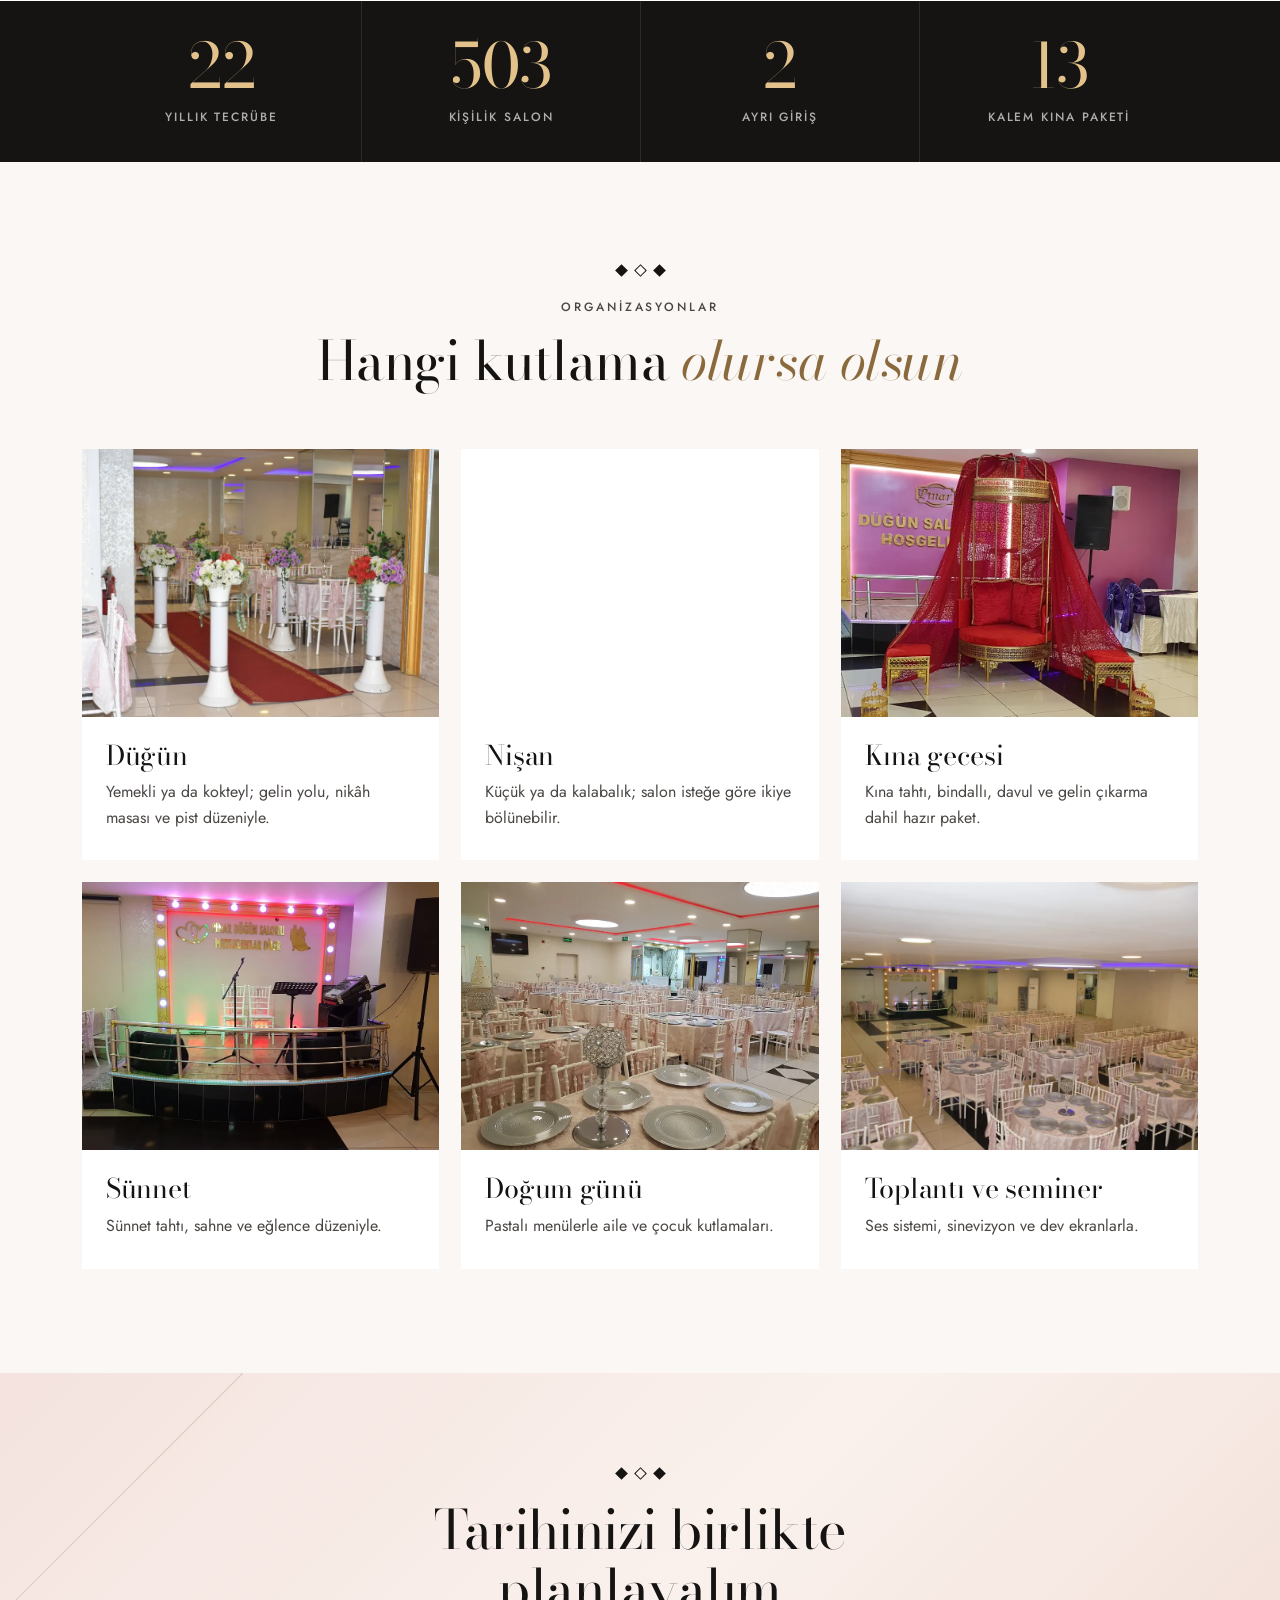
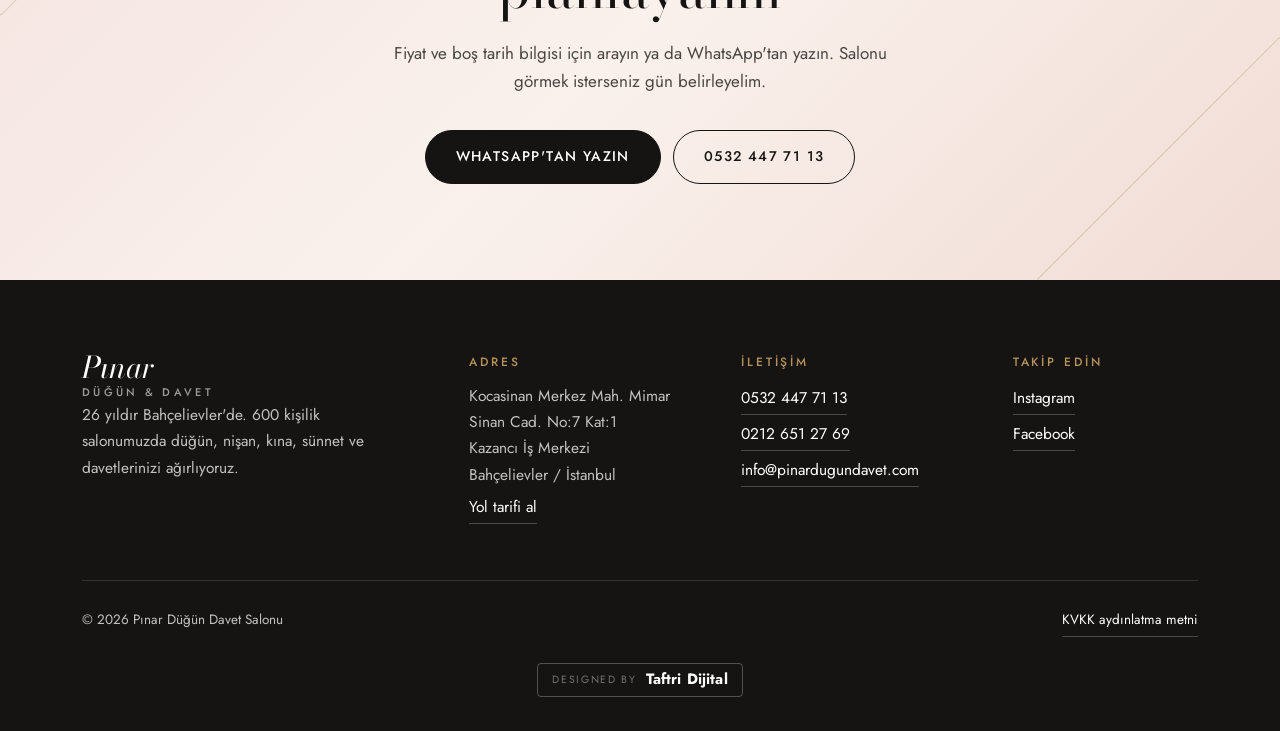
==== commit a93c1bd4: "feat: ic sayfalara sinematik baslik, kayan serit, koyu bolumler, belirme efektleri; mobil dokunma al" ====
--- a/hizmetler/index.html
+++ b/hizmetler/index.html
@@ -44,19 +44,29 @@
 </header>
 <main id="icerik">
 
-<div class="sar"><nav aria-label="Neredesiniz"><ol class="kirinti"><li><a href="/">Ana sayfa</a></li><li aria-current="page">Hizmetler</li></ol></nav></div>
 
-<div class="sar">
-  <header class="ic-baslik">
-    <div class="baklava" aria-hidden="true"><i></i><i></i><i></i></div>
-    <p class="ust-yazi">Hizmetler</p>
-    <h1>Salonda <em>neler var</em></h1>
-    <p>Süslemeden fotoğrafa, gösteriden misafir rahatlığına kadar salonumuzda sunduğumuz hizmetler.</p>
-  </header>
-</div>
-<div class="sar ic-gorsel"><img src="/assets/img/cicekli-sutunlar-900.webp" srcset="/assets/img/cicekli-sutunlar-900.webp 900w, /assets/img/cicekli-sutunlar-1800.webp 1800w" sizes="100vw" alt="Gelin yolunu çevreleyen çiçek sütunları" loading="eager" decoding="async"></div>
-<section class="bolum bolum--ust-yok">
-  <div class="sar"><div class="hizmet-izgara"><div class="hizmet-grup"><h3>Salon</h3><ul class="liste"><li>Geniş pist alanı ve akustik ses sistemi</li><li>Ferah ortam, modern mimari ve konforlu tasarım</li><li>Rahat oturma düzeni</li><li>Klima ve havalandırma sistemi</li><li>Son sistem ışıklandırma ve aydınlatma</li><li>Sinevizyon, barkovizyon ve dev ekran televizyonlar</li></ul></div><div class="hizmet-grup"><h3>Süsleme</h3><ul class="liste"><li>Gelin yolu ve nikâh masası süsleme</li><li>Sandalye ve masa süsleme</li><li>Şamdan ve supla</li><li>Konfeti</li><li>Kına tahtı, cibinlik, yer minderleri ve tabureler</li><li>Sünnet tahtı</li></ul></div><div class="hizmet-grup"><h3>Fotoğraf ve kayıt</h3><ul class="liste"><li>Full çekim kamera</li><li>10 poz 20 fotoğraf aile fotoğrafı</li><li>Karşılama fotoğrafı</li></ul></div><div class="hizmet-grup"><h3>Servis</h3><ul class="liste"><li>Cam bardak ve porselen tabakta servis</li><li>Güler yüzlü, deneyimli personel</li></ul></div><div class="hizmet-grup"><h3>Gösteri</h3><ul class="liste"><li>Semazen gösterisi</li><li>Davul zurna gösterisi</li><li>Kına gecesi organizasyonu</li></ul></div><div class="hizmet-grup"><h3>Misafir rahatlığı</h3><ul class="liste"><li>Bebek bakım odası</li><li>Mescit alanı</li><li>Sigara içme bölümü</li></ul></div></div></div>
+<section class="sk">
+  <div class="sk__gorsel"><img src="/assets/img/cicekli-sutunlar-900.webp" srcset="/assets/img/cicekli-sutunlar-900.webp 900w, /assets/img/cicekli-sutunlar-1800.webp 1800w" sizes="100vw" alt="Gelin yolunu çevreleyen çiçek sütunları" loading="eager" decoding="async" fetchpriority="high"></div>
+  <div class="sar sk__ic">
+    <div class="giris giris--1"><nav aria-label="Neredesiniz"><ol class="kirinti"><li><a href="/">Ana sayfa</a></li><li aria-current="page">Hizmetler</li></ol></nav></div>
+    <div class="giris giris--1"><div class="baklava" aria-hidden="true"><i></i><i></i><i></i></div></div>
+    <p class="ust-yazi giris giris--2">Hizmetler</p>
+    <h1 class="giris giris--2">Salonda <em>neler var</em></h1>
+    <p class="sk__metin giris giris--3">Süslemeden fotoğrafa, gösteriden misafir rahatlığına kadar salonumuzda sunduğumuz hizmetler.</p>
+  </div>
+</section>
+<div class="serit" aria-hidden="true"><div class="serit__iz"><div class="serit__grup"><span>Düğün</span><i></i><span>Nişan</span><i></i><span>Kına</span><i></i><span>Sünnet</span><i></i><span>Söz</span><i></i><span>Davet</span><i></i><span>Kokteyl</span><i></i><span>Nikâh</span><i></i></div><div class="serit__grup"><span>Düğün</span><i></i><span>Nişan</span><i></i><span>Kına</span><i></i><span>Sünnet</span><i></i><span>Söz</span><i></i><span>Davet</span><i></i><span>Kokteyl</span><i></i><span>Nikâh</span><i></i></div></div></div>
+<section class="bolum">
+  <div class="sar"><div class="hizmet-izgara"><div class="hizmet-grup belir"><h3>Salon</h3><ul class="liste"><li>Geniş pist alanı ve akustik ses sistemi</li><li>Ferah ortam, modern mimari ve konforlu tasarım</li><li>Rahat oturma düzeni</li><li>Klima ve havalandırma sistemi</li><li>Son sistem ışıklandırma ve aydınlatma</li><li>Sinevizyon, barkovizyon ve dev ekran televizyonlar</li></ul></div><div class="hizmet-grup belir"><h3>Süsleme</h3><ul class="liste"><li>Gelin yolu ve nikâh masası süsleme</li><li>Sandalye ve masa süsleme</li><li>Şamdan ve supla</li><li>Konfeti</li><li>Kına tahtı, cibinlik, yer minderleri ve tabureler</li><li>Sünnet tahtı</li></ul></div><div class="hizmet-grup belir"><h3>Fotoğraf ve kayıt</h3><ul class="liste"><li>Full çekim kamera</li><li>10 poz 20 fotoğraf aile fotoğrafı</li><li>Karşılama fotoğrafı</li></ul></div><div class="hizmet-grup belir"><h3>Servis</h3><ul class="liste"><li>Cam bardak ve porselen tabakta servis</li><li>Güler yüzlü, deneyimli personel</li></ul></div><div class="hizmet-grup belir"><h3>Gösteri</h3><ul class="liste"><li>Semazen gösterisi</li><li>Davul zurna gösterisi</li><li>Kına gecesi organizasyonu</li></ul></div><div class="hizmet-grup belir"><h3>Misafir rahatlığı</h3><ul class="liste"><li>Bebek bakım odası</li><li>Mescit alanı</li><li>Sigara içme bölümü</li></ul></div></div></div>
+</section>
+
+<section class="olculer" id="ozet" aria-label="Kısaca salon">
+  <div class="sar olculer__izgara">
+    <div class="olcu"><b data-sayi="26">26</b><span>yıllık tecrübe</span></div>
+    <div class="olcu"><b data-sayi="600">600</b><span>kişilik salon</span></div>
+    <div class="olcu"><b data-sayi="2">2</b><span>ayrı giriş</span></div>
+    <div class="olcu"><b data-sayi="16">16</b><span>kalem kına paketi</span></div>
+  </div>
 </section>
 <section class="bolum bolum--pudra">
   <div class="sar">
--- a/assets/stil.css
+++ b/assets/stil.css
@@ -58,7 +58,7 @@
 .ust__ic{display:flex;align-items:center;justify-content:space-between;gap:18px;padding-block:13px}
 .logo{display:flex;flex-direction:column;line-height:1}
 .logo__ad{font-family:var(--baslik);font-size:30px;font-style:italic;letter-spacing:-.01em}
-.logo__alt{font-size:10.5px;font-weight:500;letter-spacing:.3em;text-transform:uppercase;color:var(--murekkep-3);margin-top:5px}
+.logo__alt{font-size:11px;font-weight:500;letter-spacing:.3em;text-transform:uppercase;color:var(--murekkep-3);margin-top:5px}
 .ust__menu{display:flex;align-items:center;gap:2px}
 .ust__menu a{font-size:14.5px;font-weight:500;letter-spacing:.02em;color:var(--murekkep-2);padding:10px 13px;min-height:44px;display:inline-flex;align-items:center}
 .ust__menu a:hover{color:var(--murekkep)}
@@ -162,7 +162,8 @@
 .galeri img{width:100%;height:100%;aspect-ratio:1;object-fit:cover;transition:transform .8s cubic-bezier(.22,.61,.36,1)}
 .galeri a:hover img{transform:scale(1.05)}
 .galeri a:first-child{grid-column:span 2;grid-row:span 2}
-.galeri a:first-child img{aspect-ratio:auto}
+.galeri a:first-child{aspect-ratio:1}
+.galeri a:first-child img{aspect-ratio:auto;height:100%}
 
 /* ---------- isik kutusu ---------- */
 .kutu{position:fixed;inset:0;z-index:80;background:rgba(21,20,19,.95);display:flex;align-items:center;justify-content:center;padding:64px 16px}
@@ -193,7 +194,7 @@
 @media (min-width:760px){.menuler{grid-template-columns:repeat(2,1fr)}}
 @media (min-width:1080px){.menuler{grid-template-columns:repeat(3,1fr)}}
 .menu{background:var(--beyaz);border:1px solid var(--cizgi);padding:38px 30px 32px;text-align:center;display:flex;flex-direction:column}
-.menu__tur{font-size:11.5px;font-weight:500;letter-spacing:.24em;text-transform:uppercase;color:var(--altin)}
+.menu__tur{font-size:12px;font-weight:500;letter-spacing:.24em;text-transform:uppercase;color:var(--altin)}
 .menu h3{margin-top:12px;font-size:28px}
 .menu ul{list-style:none;margin-top:22px;padding-top:20px;border-top:1px solid var(--cizgi-2)}
 .menu li{padding-block:6px;color:var(--murekkep-2);font-size:16px}
@@ -236,6 +237,7 @@
 .kirinti{list-style:none;display:flex;flex-wrap:wrap;gap:4px 10px;font-size:13px;letter-spacing:.06em;color:var(--murekkep-3);padding-top:28px}
 .kirinti li{display:inline-flex;align-items:center;min-height:28px}
 .kirinti li+li::before{content:"";width:5px;height:5px;transform:rotate(45deg);background:var(--altin-2);margin-right:10px}
+.kirinti a{display:inline-flex;align-items:center;min-height:28px}
 .kirinti a:hover{color:var(--murekkep)}
 .ic-baslik{padding-block:34px 70px;text-align:center}
 .ic-baslik h1{font-size:clamp(40px,6vw,74px);margin-top:16px}
@@ -261,7 +263,7 @@
 .logo--alt .logo__ad{color:#fff}
 .logo--alt .logo__alt{color:rgba(255,255,255,.58)}
 .alt__metin{margin-top:18px;max-width:34ch;line-height:1.7}
-.alt__baslik{font-size:11.5px;font-weight:500;letter-spacing:.24em;text-transform:uppercase;color:var(--altin-2);margin-bottom:10px}
+.alt__baslik{font-size:12px;font-weight:500;letter-spacing:.24em;text-transform:uppercase;color:var(--altin-2);margin-bottom:10px}
 .alt__izgara p+p{margin-top:4px}
 .alt__satir{display:flex;flex-wrap:wrap;gap:10px 24px;justify-content:space-between;align-items:center;margin-top:56px;padding-top:24px;border-top:1px solid rgba(255,255,255,.12);font-size:13.5px}
 
@@ -375,11 +377,55 @@
 
 /* taftri rozeti */
 .taftri-credit{display:flex;justify-content:center;margin-top:26px}
-.taftri-credit__rozet{display:inline-flex;align-items:center;gap:9px;border:1px solid rgba(255,255,255,.26);padding:7px 14px;border-radius:4px;line-height:1}
+.taftri-credit__rozet{display:inline-flex;align-items:center;gap:9px;border:1px solid rgba(255,255,255,.26);padding:2px 14px;border-radius:4px;line-height:1}
 .taftri-credit__etiket{font-size:10.5px;letter-spacing:.16em;opacity:.55}
-.alt .taftri-credit a{font-weight:700;font-size:15px;letter-spacing:.01em;color:#fff;border:0;min-height:0}
+.alt .taftri-credit a{font-weight:700;font-size:15px;letter-spacing:.01em;color:#fff;border:0;min-height:28px;display:inline-flex;align-items:center}
 .alt .taftri-credit a:hover{color:var(--altin-3)}
 @media (max-width:560px){.alt{padding-bottom:96px}}
+
+/* ---------- ic sayfa kahramani ---------- */
+.sk{position:relative;min-height:min(70vh,660px);display:flex;align-items:flex-end;color:#fff;background:var(--gece);overflow:hidden}
+.sk__gorsel{position:absolute;inset:0}
+.sk__gorsel img{width:100%;height:100%;object-fit:cover;animation:yakinlas 14s ease-out forwards}
+.sk::after{content:"";position:absolute;inset:0;background:linear-gradient(180deg,rgba(16,15,14,.45) 0%,rgba(16,15,14,.42) 40%,rgba(16,15,14,.88) 100%)}
+.sk__ic{position:relative;z-index:2;padding-block:120px 64px;text-align:center}
+.sk .kirinti{justify-content:center;padding-top:0;margin-bottom:26px;color:rgba(255,255,255,.78)}
+.sk .kirinti a:hover{color:#fff}
+.sk .kirinti li+li::before{background:var(--altin-3)}
+.sk .baklava i{background:var(--altin-3)}
+.sk .baklava i:nth-child(2){background:transparent;border-color:var(--altin-3)}
+.sk .ust-yazi{color:var(--altin-3)}
+.sk h1{font-size:clamp(40px,6.4vw,86px);margin:14px auto 0;max-width:16ch;text-shadow:0 2px 30px rgba(0,0,0,.3)}
+.sk h1 em{background:linear-gradient(100deg,var(--altin-3) 0%,var(--altin-4) 22%,#C9A36A 45%,var(--altin-4) 68%,var(--altin-3) 100%);background-size:250% 100%;-webkit-background-clip:text;background-clip:text;color:transparent;animation:parilti 7s linear infinite;padding-right:.06em;text-shadow:none}
+.sk__metin{margin:22px auto 0;max-width:54ch;color:rgba(255,255,255,.88);font-size:clamp(16px,1.5vw,19px)}
+@media (max-width:640px){.sk{min-height:62vh}.sk__ic{padding-block:96px 48px}}
+
+/* koyu bolumde zaman cizelgesi */
+.bolum--gece .bolum__ust h2 em{background:linear-gradient(100deg,var(--altin-3) 0%,var(--altin-4) 22%,#C9A36A 45%,var(--altin-4) 68%,var(--altin-3) 100%);background-size:250% 100%;-webkit-background-clip:text;background-clip:text;color:transparent;animation:parilti 7s linear infinite}
+.bolum--gece .zaman{border-top-color:rgba(255,255,255,.16)}
+.bolum--gece .zaman li{border-bottom-color:rgba(255,255,255,.12)}
+.bolum--gece .zaman b{color:var(--altin-3)}
+.bolum--gece .zaman span{color:rgba(255,255,255,.8)}
+
+/* menu kartlari */
+.menu{position:relative;transition:transform .5s cubic-bezier(.22,.61,.36,1),box-shadow .5s,opacity 1s}
+.menu::before{content:"";position:absolute;left:0;right:0;top:-1px;height:3px;background:linear-gradient(90deg,var(--altin),var(--altin-3),var(--altin));transform:scaleX(0);transition:transform .6s cubic-bezier(.22,.61,.36,1)}
+.menu:hover{transform:translateY(-6px);box-shadow:0 26px 50px -30px rgba(21,20,19,.45)}
+.menu:hover::before{transform:scaleX(1)}
+.js .menuler .belir:nth-child(3n+2){transition-delay:.12s}
+.js .menuler .belir:nth-child(3n){transition-delay:.24s}
+
+/* hizmet gruplari */
+.hizmet-grup h3{border-bottom:0;position:relative}
+.hizmet-grup h3::after{content:"";position:absolute;left:0;right:0;bottom:0;height:1px;background:linear-gradient(90deg,var(--murekkep),var(--altin-2))}
+.js .hizmet-izgara .belir:nth-child(3n+2){transition-delay:.12s}
+.js .hizmet-izgara .belir:nth-child(3n){transition-delay:.24s}
+
+/* iletisim */
+.iletisim__blok a{transition:color var(--gecis),padding var(--gecis)}
+.iletisim__blok a:hover{padding-left:8px}
+.harita{box-shadow:0 30px 60px -40px rgba(21,20,19,.6);outline:1px solid var(--altin-2);outline-offset:10px}
+@media (max-width:640px){.harita{outline-offset:6px}}
 
 @media (prefers-reduced-motion:reduce){
   .giris,.js .belir{opacity:1!important;transform:none!important}
